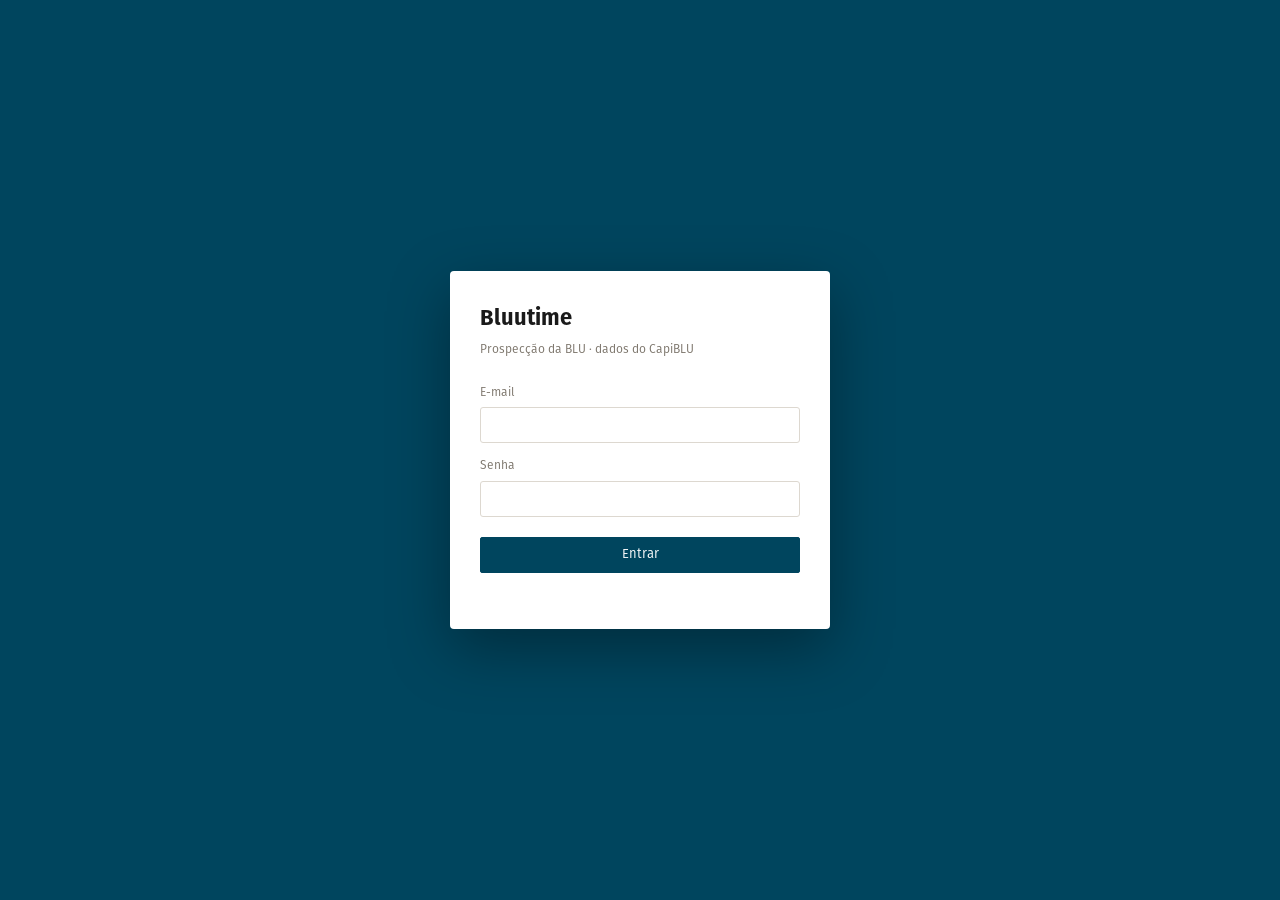
==== bluutime/web/index.html @ dba81444 "feat(bluutime): meu perfil (foto/assinatura) e remetente de e-mail verificado Fecha os dois itens me" ====
<!doctype html>
<html lang="pt-BR">
<head>
  <meta charset="utf-8">
  <meta name="viewport" content="width=device-width, initial-scale=1">
  <title>Bluutime</title>
  <link rel="stylesheet" href="app.css?v=1">
</head>
<body class="app-loading">

<div class="login-shell" id="loginShell">
  <form class="login-card" id="loginForm">
    <h1>Bluutime</h1>
    <div class="sub">Prospecção da BLU · dados do CapiBLU</div>
    <div class="form-group">
      <label for="loginEmail">E-mail</label>
      <input class="form-control" id="loginEmail" type="email" autocomplete="username" required>
    </div>
    <div class="form-group">
      <label for="loginPass">Senha</label>
      <input class="form-control" id="loginPass" type="password" autocomplete="current-password" required>
    </div>
    <button class="btn btn-main" style="width:100%;margin-top:6px" type="submit" id="loginBtn">Entrar</button>
    <div class="login-error" id="loginError"></div>
  </form>
</div>

<div class="navbar navbar-lg navbar-fixed-top navbar-inverse navbar-component">
  <div class="navbar-boxed">
    <div class="navbar-header">
      <a class="navbar-brand" data-page="dashboard"><img src="assets/logo-blu-inverse.png" alt="Bluutime"></a>
    </div>
    <div class="navbar-collapse collapse">
      <ul class="nav navbar-nav">
        <li><a data-page="dashboard"><span class="nav-icon position-left">▤</span><span class="text-semibold">Dashboard</span></a></li>
      </ul>
      <ul class="nav navbar-nav">
        <li class="dropdown">
          <a><span class="nav-icon position-left">◎</span><span class="text-semibold">Prospecção</span><span class="caret"></span></a>
          <ul class="dropdown-menu dropdown-content">
            <li data-min="gestor"><a data-page="painel">Painel de controle <span class="label label-success ml-5">Novo</span></a></li>
            <li><a data-page="execucao">Execução</a></li>
            <li><a data-page="leads">Leads</a></li>
            <li><a data-page="cadencias">Cadências</a></li>
            <li><a data-page="atividades">Atividades</a></li>
            <li><a data-page="bases">Bases de leads</a></li>
            <li><a data-page="modelos-mensagem">Modelos de mensagem</a></li>
            <li><a data-page="envio">Canais e entregas</a></li>
            <li data-min="gestor"><a data-page="clientes">Clientes <span class="label label-success ml-5">Novo</span></a></li>
            <li class="divider"></li>
            <li><a data-page="ajustes">Ajustes</a></li>
          </ul>
        </li>
      </ul>
      <ul class="nav navbar-nav">
        <li class="dropdown">
          <a><span class="nav-icon position-left">✆</span><span class="text-semibold">Ligações</span><span class="caret"></span></a>
          <ul class="dropdown-menu dropdown-content">
            <li><a data-page="ligacoes">Painel de Ligações</a></li>
            <li><a data-page="lista-ligacoes">Lista de Ligações</a></li>
            <li><a data-page="extrato">Extrato</a></li>
            <li class="divider"></li>
            <li data-min="gestor"><a data-page="dialer-ajustes">Ajustes</a></li>
          </ul>
        </li>
      </ul>
      <ul class="nav navbar-nav">
        <li><a data-page="whatsapp"><span class="nav-icon position-left">✉</span><span class="text-semibold">WhatsApp</span></a></li>
      </ul>
      <ul class="nav navbar-nav">
        <li class="dropdown">
          <a><span class="nav-icon position-left">⌗</span><span class="text-semibold">CapiBLU</span><span class="caret"></span></a>
          <ul class="dropdown-menu dropdown-content">
            <li><a data-page="capiblu-empresas">Prospecção B2B</a></li>
            <li><a data-page="capiblu-empresa">Ficha da empresa</a></li>
            <li><a data-page="capiblu-gente">Procurar pessoa</a></li>
            <li><a data-page="capiblu-vinculos">Vínculo empregatício</a></li>
            <li><a data-page="capiblu-telefone">De quem é este telefone</a></li>
            <li><a data-page="capiblu-enriquecimento">Minha planilha</a></li>
            <li><a data-page="capiblu-modelos">Meus modelos</a></li>
            <li><a data-page="capiblu-dossie">Dossiê</a></li>
            <li><a data-page="capiblu-assertiva">Consulta Assertiva</a></li>
            <li class="divider"></li>
            <li><a data-page="capiblu-ferramentas">Todas as ferramentas</a></li>
            <li><a data-page="capiblu-consumo">Consumo e custo</a></li>
          </ul>
        </li>
      </ul>
      <ul class="nav navbar-nav">
        <li class="dropdown">
          <a><span class="nav-icon position-left">◫</span><span class="text-semibold">Estatísticas</span><span class="caret"></span></a>
          <ul class="dropdown-menu dropdown-content">
            <li><a data-page="estatisticas">Prospecção</a></li>
            <li><a data-page="feedback-oportunidade">Feedback de oportunidade</a></li>
            <li><a data-page="relatorios">Relatórios</a></li>
          </ul>
        </li>
      </ul>
      <ul class="nav navbar-nav">
        <li class="dropdown">
          <a><span class="nav-icon position-left">⚙</span><span class="text-semibold">Integrações</span><span class="caret"></span></a>
          <ul class="dropdown-menu dropdown-content">
            <li data-min="gestor"><a data-page="integracoes">Integrações e webhooks</a></li>
            <li data-min="admin"><a data-page="usuarios">Usuários e times</a></li>
            <li data-min="gestor"><a data-page="financeiro">Financeiro</a></li>
          </ul>
        </li>
      </ul>
      <ul class="nav navbar-nav navbar-right">
        <li class="dropdown dropdown-user">
          <a><span class="avatar" id="navAvatar">·</span><span class="navbar-user-name" id="navUser">…</span><span class="caret"></span></a>
          <ul class="dropdown-menu dropdown-menu-right">
            <li><a data-page="meu-perfil">Meu perfil</a></li>
            <li data-min="admin"><a data-page="usuarios">Usuários</a></li>
            <li><a data-page="contas">Contas de acesso</a></li>
            <li><a data-page="migracao">Migração do Meetime</a></li>
            <li><a id="trocarMinhaSenha">Trocar minha senha</a></li>
            <li><a data-page="ajustes">Ajustes</a></li>
            <li class="divider"></li>
            <li><a id="logoutBtn">Sair</a></li>
          </ul>
        </li>
      </ul>
    </div>
  </div>
</div>

<div class="page-header">
  <div class="breadcrumb-line breadcrumb-line-wide">
    <div class="breadcrumb-boxed">
      <ul class="breadcrumb">
        <li><a data-page="dashboard">Bluutime</a></li>
        <li><span id="crumbArea">Dashboard</span></li>
        <li><span id="crumbCurrent">Visão geral</span></li>
      </ul>
      <ul class="breadcrumb-elements">
        <li><a data-page="execucao">▶ Executar fila</a></li>
        <li><a data-page="capiblu-empresas">⌗ Buscar no CapiBLU</a></li>
      </ul>
    </div>
  </div>
</div>

<div class="page-container">
  <div class="page-content">
    <div class="content-wrapper">
      <div class="content" id="view"></div>
    </div>
  </div>
</div>

<div class="toast-stack" id="toasts"></div>
<div id="modalRoot"></div>

<script src="app.js?v=1"></script>
</body>
</html>
---- bluutime/web/app.css ----
/* ═══════════════════════════════════════════════════════════════════════
   Bluutime — app.css
   Corrigido contra o CSS servido pelo app original
   (dashboard/css/app-8c30cfa5f8.css + include/navbar/meetime-navbar.html).
   Cada bloco marcado [FIX] traz o valor real do original.
   ═══════════════════════════════════════════════════════════════════════ */

/* [FIX 1] Fira Sans é a família real do produto (html,body{font-family:FiraSans}).
   Light não veio na captura — 300 cai no Book. */
@font-face {
  font-family: FiraSans;
  font-weight: 300;
  font-display: swap;
  src: local('Fira Sans'), url('fonts/Fira Sans/FiraSans-Book.otf') format('opentype');
}
@font-face {
  font-family: FiraSans;
  font-weight: 400;
  font-display: swap;
  src: local('Fira Sans'), url('fonts/Fira Sans/FiraSans-Book.otf') format('opentype');
}
@font-face {
  font-family: FiraSans;
  font-weight: 500;
  font-display: swap;
  src: local('Fira Sans'), url('fonts/Fira Sans/FiraSans-Medium.otf') format('opentype');
}
@font-face {
  font-family: FiraSans;
  font-weight: 600;
  font-display: swap;
  src: local('Fira Sans'), url('fonts/Fira Sans/FiraSans-Bold.otf') format('opentype');
}
@font-face {
  font-family: FiraSans;
  font-weight: 700;
  font-display: swap;
  src: local('Fira Sans'), url('fonts/Fira Sans/FiraSans-Bold.otf') format('opentype');
}

:root {
  /* ── Paleta BLU ───────────────────────────────────────────────────────
   *
   * Âncora: o Hamilton blue #00455E, medido no arquivo da logo institucional.
   * Tudo o mais é derivado dele — os realces subindo em luminosidade na mesma
   * família, os fundos como diluições do próprio azul, e os neutros puxados
   * para o quente para conversar com o branco creme em vez de brigar com ele.
   *
   * Os semânticos não são cores prontas de biblioteca: o verde é um
   * verde-petróleo, o âmbar é queimado e o vermelho é fechado, todos com a
   * mesma saturação moderada do azul. Cor de alerta ainda grita quando
   * precisa, mas nenhuma delas destoa da marca.
   *
   * Os nomes --green* são históricos: vieram da casca da Meetime e continuam
   * porque centenas de regras apontam para eles. O papel é que importa —
   * --green é ação, --green-label é rótulo.
   */

  /* Marca */
  --blu: #00455e;           /* Hamilton blue — ação primária */
  --blu-dark: #003347;      /* hover de botão, link visitado */
  --blu-mid: #0b6b8f;       /* rótulo, badge, chip, token */
  --blu-light: #1c7fa3;     /* link, foco, informação */
  --blu-pale: #7fa8bb;      /* traço fraco, gráfico secundário */
  --blu-soft: #e3edf1;      /* fundo de selo da marca */
  --blu-info: #dcedf4;      /* fundo de aviso informativo */
  --blu-line: #b9d5e0;      /* borda de selo e aviso */

  /* Neutros — quentes, para assentar sobre o creme */
  --creme: #f7f5f1;         /* fundo da aplicação */
  --creme-2: #efebe4;       /* hover em superfície clara, chip apagado */
  --creme-3: #f6f4f0;       /* zebra e hover de linha de tabela */
  --preto: #1a1a1a;         /* logo sobre claro, texto máximo */

  --nav: var(--blu);
  --nav-hover: rgba(0, 0, 0, .18);
  --body: var(--creme);
  --panel: #fff;
  --panel-2: #fdfcfa;       /* botão default, cabeçalho de tabela */
  --text: #2b2723;
  --muted: #7b746a;
  --line: #ddd8d0;
  --line-soft: #ebe7e0;

  /* Papéis do sistema */
  --green: var(--blu);          /* botão, aba ativa, indicador */
  --green-label: var(--blu-mid); /* label, badge, chip, token */
  --blue: var(--blu-light);      /* informação, link, foco */

  /* Semânticos — mesma saturação moderada da marca */
  --ok: #1f7a5c;            /* verde-petróleo: confirmado, sucesso */
  --ok-bg: #e2f0ea;
  --ok-line: #c4ddd3;
  --warn: #a86a12;          /* âmbar queimado: atenção, custo, pendência */
  --warn-bg: #f9eedc;
  --warn-line: #ecd8b6;
  --red: #b3261e;           /* vermelho fechado: erro, atraso, perda */
  --red-bg: #f9e7e5;
  --red-line: #efc9c5;
  --roxo: #5f4b8b;          /* ligação não significativa, categoria neutra */

  --orange: var(--warn);
  --cyan: var(--blu-mid);
}

* { box-sizing: border-box; }
body {
  margin: 0;
  background: var(--body);
  color: var(--text);
  font-family: FiraSans, "Fira Sans", Roboto, "Helvetica Neue", Helvetica, Arial, sans-serif;
  font-size: 13px;
  line-height: 1.5384616;
  /* [FIX 2] navbar-lg = min-height 48px / max-height 50px */
  padding-top: 50px;
}
button, input, select, textarea { font: inherit; }
a { color: var(--blu-light); text-decoration: none; cursor: pointer; }
a:hover { color: var(--blu-dark); text-decoration: none; }
/* [FIX 15] .text-semibold é 500 no original, não 600 */
.text-semibold { font-weight: 500; }
.text-muted { color: #9b948a; }
.text-grey { color: var(--muted); }
.text-size-small { font-size: 12px; }
.position-left { margin-right: 7px; }
.position-right { margin-left: 7px; }
.ml-5 { margin-left: 5px; }
.mr-10 { margin-right: 10px; }
.mt-10 { margin-top: 10px; }
.mb-20 { margin-bottom: 20px; }
.nowrap { white-space: nowrap; }

/* ── navbar ─────────────────────────────────────────────────────────── */
.navbar {
  position: fixed;
  top: 0;
  left: 0;
  right: 0;
  z-index: 1030;
  min-height: 50px;
  background: var(--nav);
  border: 0;
  color: #fff;
}
.navbar-boxed {
  max-width: 1700px;
  margin: 0 auto;
  display: flex;
  min-height: 50px;
  align-items: stretch;
}
.navbar-header {
  width: 188px;
  display: flex;
  align-items: center;
  padding-left: 0;
}
/* [FIX 2] .navbar-brand>img{height:40px} · .navbar-lg .navbar-brand{padding:4px 0 5px} */
.navbar-brand {
  display: flex;
  align-items: center;
  padding: 4px 20px 5px;
}
.navbar-brand img {
  display: block;
  max-height: 40px;
  max-width: 152px;
}
.navbar-collapse {
  flex: 1;
  display: flex;
  min-width: 0;
}
.nav {
  margin: 0;
  padding: 0;
  list-style: none;
  display: flex;
}
.navbar-nav > li { position: relative; }
/* [FIX 2] #meetime-nav ul.navbar-nav>li:not(.dropdown-user)>a{padding:13px 10px} */
.navbar-nav > li > a {
  height: 50px;
  display: flex;
  align-items: center;
  gap: 4px;
  color: #fff;
  padding: 0 10px;
  white-space: nowrap;
  font-size: 14px;
}
/* [FIX 2] hover real é escurecimento translúcido, não uma cor fixa */
.navbar-nav > li > a:hover,
.navbar-nav > li.active > a {
  background: var(--nav-hover);
  color: #fff;
}
.navbar-right { margin-left: auto; }
.caret {
  width: 0;
  height: 0;
  display: inline-block;
  border-left: 4px solid transparent;
  border-right: 4px solid transparent;
  border-top: 4px solid currentColor;
  margin-left: 4px;
}
/* [FIX 9] dropdown real: min-width 180px, borda var(--line), raio 3px, sombra leve */
.dropdown-menu {
  display: none;
  position: absolute;
  top: 50px;
  left: 0;
  min-width: 180px;
  margin: 1px 0 0;
  padding: 5px 0;
  list-style: none;
  background: #fff;
  border: 1px solid var(--line);
  border-radius: 3px;
  box-shadow: 0 1px 3px rgba(0, 0, 0, .1);
  z-index: 2050;
}
.dropdown:hover > .dropdown-menu { display: block; }
.dropdown-menu-right { right: 0; left: auto; }
.dropdown-menu li a {
  display: block;
  padding: 8px 15px;
  color: var(--text);
  white-space: nowrap;
  font-size: 13px;
  line-height: 1.5384616;
}
.dropdown-menu li a:hover { background: var(--creme-2); color: #1f1c19; }
.divider { height: 1px; margin: 6px 0; overflow: hidden; background: var(--line-soft); }
/* [FIX 2] .navbar-lg .navbar-nav>.dropdown-user img{max-height:32px} */
.avatar {
  width: 32px;
  height: 32px;
  display: inline-flex;
  align-items: center;
  justify-content: center;
  border-radius: 50%;
  background: var(--blu-pale);
  color: transparent;
  font-size: 12px;
  font-weight: 500;
}
.navbar-user-name { font-size: 13px; font-weight: 500; padding-left: 7px; }
.nav-icon { opacity: .95; min-width: 15px; display: inline-block; text-align: center; font-size: 15px; }
.nav-icon.position-left { margin-right: 7px; }

/* ── label e badge ──────────────────────────────────────────────────── */
/* [FIX 4] no original label e badge são o mesmo objeto: 10px, caixa-alta,
   raio 2px, borda de 1px, peso 500. Nada de 75%/bold/pílula. */
.label {
  display: inline-block;
  padding: 1px 4px 0;
  font-size: 10px;
  font-weight: 500;
  line-height: 1.5384616;
  letter-spacing: .1px;
  text-transform: uppercase;
  color: #fff;
  text-align: center;
  white-space: nowrap;
  vertical-align: baseline;
  border: 1px solid transparent;
  border-radius: 2px;
}
.label-success { background: var(--green-label); border-color: var(--green-label); }
.label-info { background: var(--blue); border-color: var(--blue); }
.label-danger { background: var(--red); border-color: var(--red); }
.label-warning { background: var(--orange); border-color: var(--orange); }
.label-default { background: #9b948a; border-color: #9b948a; }
.label-light {
  color: #5c574f;
  background: var(--creme-2);
  border-color: var(--line);
}
.nav-new-top {
  position: absolute;
  top: -6px;
  right: 2px;
  border-radius: 1px;
  padding: 1px 5px 0;
  font-size: 10px;
  line-height: 1.4;
}
.badge {
  display: inline-block;
  min-width: 10px;
  padding: 1px 5px 0;
  font-size: 10px;
  font-weight: 500;
  line-height: 1.5384616;
  letter-spacing: .1px;
  color: var(--muted);
  text-align: center;
  white-space: nowrap;
  vertical-align: baseline;
  background: transparent;
  border: 1px solid var(--line);
  border-radius: 2px;
}
.badge-success { background: var(--green-label); border-color: var(--green-label); color: #fff; }
.status-mark {
  display: inline-block;
  width: 8px;
  height: 8px;
  border-radius: 50%;
  margin-right: 7px;
  background: var(--green);
}

/* ── header e breadcrumb ────────────────────────────────────────────── */
.page-header {
  background: #fff;
  border-bottom: 1px solid var(--line);
  margin: 0 0 20px;
}
/* [FIX 8] .breadcrumb-line é branca com borda var(--line) em cima e embaixo */
.breadcrumb-line {
  min-height: 46px;
  background: #fff;
  border-width: 1px 0;
  border-style: solid;
  border-color: var(--line);
}
.breadcrumb-boxed {
  max-width: 1700px;
  min-height: 42px;
  margin: 0 auto;
  display: flex;
  align-items: center;
  justify-content: space-between;
  padding: 0 20px;
}
.breadcrumb {
  margin: 0;
  padding: 0;
  list-style: none;
  display: flex;
  align-items: center;
  color: var(--muted);
}
.breadcrumb li + li:before {
  content: "/";
  padding: 0 8px;
  color: #cdc6ba;
}
.breadcrumb-elements {
  margin: 0;
  padding: 0;
  list-style: none;
  display: flex;
  align-items: center;
}
/* [FIX 8] .breadcrumb-elements>li>a{padding:8px 15px;color:var(--text)}, hover #faf8f5 */
.breadcrumb-elements li a {
  display: block;
  color: var(--text);
  padding: 8px 15px;
}
.breadcrumb-elements li a:hover { background: #faf8f5; }

.page-container { max-width: 1340px; margin: 0 auto; }
.page-content { padding: 0 20px 40px; }
.content-wrapper { width: 100%; }
.content { padding: 0; }

/* ── painel ─────────────────────────────────────────────────────────── */
.panel {
  margin-bottom: 20px;
  background: var(--panel);
  border: 1px solid var(--line);
  border-radius: 3px;
  box-shadow: 0 1px 1px rgba(0, 0, 0, .05);
}
.panel-flat { box-shadow: none; }
.panel-heading {
  position: relative;
  padding: 15px 20px;
  border-bottom: 1px solid transparent;
  min-height: 50px;
  display: flex;
  align-items: center;
  justify-content: space-between;
  gap: 16px;
}
/* [FIX 7] .panel-flat>.panel-heading{padding-top:20px;padding-bottom:20px}
   e .panel-flat>.panel-heading+.panel-body{padding-top:0} */
.panel-flat > .panel-heading { padding-top: 20px; padding-bottom: 20px; background: #fff; }
.panel-flat > .panel-heading:not(.has-border) + .panel-body { padding-top: 0; }
.panel-heading.has-border { border-bottom-color: var(--line); }
/* [FIX 6] .panel-title é 13px no original (sobrescreve o 15px do Bootstrap) */
.panel-title {
  margin: 0;
  font-size: 13px;
  font-weight: 500;
  color: var(--text);
}
.panel-body { padding: 20px; }
.panel-body.no-padding-bottom { padding-bottom: 0; }
.heading-elements {
  display: flex;
  align-items: center;
  gap: 8px;
  margin-left: auto;
}
.heading-text { color: var(--muted); }

/* ── botões ─────────────────────────────────────────────────────────── */
/* [FIX 10] raio real do botão é 2px; .btn-default tem fundo var(--panel-2) */
.btn {
  display: inline-block;
  position: relative;
  margin-bottom: 0;
  font-weight: 400;
  text-align: center;
  white-space: nowrap;
  vertical-align: middle;
  user-select: none;
  background-image: none;
  border: 1px solid transparent;
  padding: 7px 12px;
  font-size: 13px;
  line-height: 1.5384616;
  border-radius: 2px;
  color: var(--text);
  background: var(--panel-2);
  border-color: var(--line);
  cursor: pointer;
}
.btn:hover { background: var(--creme-2); border-color: #cdc6ba; }
.btn-xs { padding: 4px 9px; font-size: 12px; line-height: 1.6666667; }
.btn-sm { padding: 6px 11px; font-size: 12px; }
/* [FIX 3] a Meetime usava #00455e aqui em todos os estados; a BLU mantém a
   regra de "mesma cor em todos os estados" e troca o valor por --green. */
.btn-main, .btn-success {
  color: #fff;
  background: var(--green);
  border-color: var(--green);
}
.btn-main:hover, .btn-main:focus, .btn-main:active,
.btn-success:hover, .btn-success:focus, .btn-success:active {
  background: var(--green);
  border-color: var(--green);
  color: #fff;
}
.btn-primary {
  color: #fff;
  background: var(--blue);
  border-color: var(--blu-light);
}
.btn-danger {
  color: #fff;
  background: var(--red);
  border-color: var(--red);
}
.btn-default { color: var(--text); background: var(--panel-2); border-color: var(--line); }
.btn-link { color: var(--blu-light); background: transparent; border-color: transparent; }
.btn-group { display: inline-flex; position: relative; vertical-align: middle; }

/* ── formulários ────────────────────────────────────────────────────── */
.main-search .form-group { margin-bottom: 15px; }
.panel .main-search input[type="text"] { background: #faf8f5; }
.has-feedback { position: relative; }
.has-feedback-left .form-control { padding-left: 42px; }
/* [FIX 11] o original ZERA a sombra interna do input */
.form-control {
  display: block;
  width: 100%;
  height: 36px;
  padding: 7px 12px;
  font-size: 13px;
  line-height: 1.5384616;
  color: var(--text);
  background: #fff;
  border: 1px solid var(--line);
  border-radius: 3px;
  box-shadow: none;
  transition: border-color ease-in-out .15s, box-shadow ease-in-out .15s;
}
.form-control:focus {
  border-color: var(--blu-light);
  outline: 0;
  box-shadow: 0 0 0 2px rgba(28, 127, 163, .18);
}
/* [FIX 12] .input-xlg real: 42px · 10px 15px · 14px */
.input-xlg { height: 42px; padding: 10px 15px; font-size: 14px; line-height: 1.4285715; }
.form-control-feedback {
  position: absolute;
  top: 0;
  left: 0;
  z-index: 2;
  display: block;
  width: 44px;
  height: 42px;
  line-height: 42px;
  text-align: center;
  color: #9b948a;
}
.filter-row {
  display: grid;
  grid-template-columns: repeat(5, minmax(140px, 1fr));
  gap: 12px;
  margin-top: 15px;
}
.help-block {
  display: block;
  margin-top: 5px;
  margin-bottom: 10px;
  color: #9b948a;
}

/* ── abas ───────────────────────────────────────────────────────────── */
/* [FIX 14] .mt-tabs: 14px, ativa com border-bottom 2px --green e peso 500 */
.nav-tabs {
  display: flex;
  margin: 0;
  padding: 0 20px;
  list-style: none;
  border-bottom: 1px solid var(--line);
  background: #fff;
}
.nav-tabs > li > a {
  display: block;
  padding: 14px 16px 8px;
  color: #857f76;
  font-size: 14px;
  border-bottom: 2px solid transparent;
}
.nav-tabs > li.active > a {
  color: var(--text);
  border-bottom-color: var(--green);
  font-weight: 500;
}

/* ── tabelas ────────────────────────────────────────────────────────── */
.table-responsive { overflow-x: auto; }
table { width: 100%; max-width: 100%; border-collapse: collapse; background: #fff; }
/* [FIX 5] célula real é 12px 20px */
.table > thead > tr > th,
.table > tbody > tr > td {
  padding: 12px 20px;
  line-height: 1.5384616;
  vertical-align: middle;
  border-top: 1px solid var(--line);
  text-align: left;
}
.table > thead > tr > th {
  border-bottom: 1px solid #b8b1a6;
  color: var(--muted);
  font-weight: 500;
  background: #faf8f5;
  font-size: 11px;
}
.table-striped > tbody > tr:nth-of-type(odd) { background: var(--panel-2); }
/* [FIX 5] hover real é var(--creme-3) */
.table-hover > tbody > tr:hover { background: var(--creme-3); }
.media-left { display: table-cell; padding-right: 10px; vertical-align: middle; }
.media-body { display: table-cell; vertical-align: middle; width: 10000px; }
.lead-avatar-dot {
  width: 34px;
  height: 34px;
  border-radius: 50%;
  background: var(--line-soft);
  color: var(--muted);
  display: flex;
  align-items: center;
  justify-content: center;
  font-weight: 500;
}
.lead-avatar-dot.success { background: var(--ok-bg); color: var(--green-label); }
.lead-avatar-dot.info { background: var(--blu-info); color: var(--blue); }
.lead-avatar-dot.warn { background: var(--warn-bg); color: var(--warn); }

/* ── KPIs, alertas ──────────────────────────────────────────────────── */
.kpi-row {
  display: grid;
  grid-template-columns: repeat(4, 1fr);
  gap: 20px;
}
.kpi {
  padding: 16px 20px;
  background: #fff;
  border: 1px solid var(--line);
  border-radius: 3px;
}
.kpi .number { font-size: 28px; line-height: 1; margin-bottom: 7px; color: var(--text); }
.kpi .caption { color: var(--muted); }
.kpi.success .number { color: var(--green-label); }
.kpi.danger .number { color: var(--red); }
.kpi.info .number { color: var(--blue); }
.kpi.warning .number { color: var(--warn); }

.alert {
  padding: 12px 16px;
  margin-bottom: 20px;
  border: 1px solid transparent;
  border-radius: 3px;
}
.alert-info {
  color: var(--blu-dark);
  background: var(--blu-info);
  border-color: var(--blu-line);
}
.alert-success {
  color: var(--ok);
  background: var(--ok-bg);
  border-color: var(--ok-line);
}
.alert-styled-left { border-left-width: 4px; }

.page-section { display: none; }
.page-section.active { display: block; }
.two-col {
  display: grid;
  grid-template-columns: 1.15fr .85fr;
  gap: 20px;
}
.timeline {
  border-left: 2px solid var(--line);
  margin-left: 8px;
  padding-left: 18px;
}
.timeline-item {
  position: relative;
  padding-bottom: 16px;
}
.timeline-item:before {
  content: "";
  position: absolute;
  left: -24px;
  top: 3px;
  width: 10px;
  height: 10px;
  border-radius: 50%;
  background: #fff;
  border: 2px solid var(--green);
}
.bar-line {
  display: grid;
  grid-template-columns: 145px 1fr 45px;
  align-items: center;
  gap: 12px;
  margin-bottom: 11px;
}
.bar {
  height: 18px;
  background: var(--line-soft);
  border-radius: 2px;
  overflow: hidden;
}
.bar span { display: block; height: 100%; background: #9b948a; }
.bar.success span { background: var(--green); }
.bar.info span { background: var(--blue); }
.bar.warning span { background: var(--orange); }
.phone-box {
  background: var(--nav);
  color: #fff;
  border-radius: 3px;
  padding: 18px;
  text-align: center;
}
.phone-number { font-size: 24px; margin: 10px 0; }
.dial-grid {
  display: grid;
  grid-template-columns: repeat(3, 1fr);
  gap: 1px;
  margin-top: 12px;
  background: #5c574f;
}
.dial-grid button {
  border: 0;
  height: 42px;
  background: #3d3934;
  color: #fff;
  font-size: 18px;
}
.top-actions-line {
  height: 46px;
  display: flex;
  align-items: center;
  justify-content: flex-end;
  gap: 34px;
  color: var(--muted);
  padding: 0 110px;
  background: #fff;
  border-bottom: 1px solid var(--line);
}
.dashboard-wrap {
  max-width: 1665px;
  margin: 0 auto;
  padding: 54px 18px 70px;
}
.meetime-page-wide {
  max-width: 1310px;
  margin: 30px auto 0;
}
.native-filter-strip {
  border: 1px solid var(--line);
  padding: 14px 16px;
  margin-bottom: 18px;
  background: #fff;
}
.native-filter-strip .form-control { height: 32px; padding: 5px 9px; font-size: 12px; }
.native-filter-strip .btn { padding-top: 5px; padding-bottom: 5px; }
.dashboard-head {
  display: flex;
  align-items: center;
  justify-content: space-between;
  margin: 0 12px 32px;
}
.dashboard-head h1 {
  margin: 0;
  font-size: 27px;
  line-height: 1;
  font-weight: 700;
  color: var(--preto);
}
.goal-filters {
  display: flex;
  align-items: center;
  gap: 34px;
  color: var(--muted);
  font-size: 16px;
  font-weight: 500;
}
.blue-dot {
  width: 10px;
  height: 10px;
  border-radius: 50%;
  display: inline-block;
  background: var(--blu-mid);
  margin-right: 12px;
}
.btn-goal {
  height: 48px;
  border: 2px solid var(--blu);
  border-radius: 26px;
  color: var(--blu);
  background: #fff;
  font-size: 18px;
  font-weight: 500;
  padding: 0 18px;
}
.goal-card {
  min-height: 518px;
  background: #fff;
  border-radius: 4px;
  box-shadow: 0 16px 35px rgba(0, 0, 0, .04);
  display: grid;
  grid-template-columns: 38% 62%;
  align-items: center;
  padding: 58px 78px;
}
.goal-number {
  font-size: 78px;
  line-height: 1;
  font-weight: 700;
  color: var(--preto);
  margin-bottom: 12px;
}
.goal-title {
  font-size: 24px;
  font-weight: 700;
  margin-bottom: 56px;
}
.goal-info-row {
  display: grid;
  grid-template-columns: 74px 1fr;
  align-items: center;
  gap: 22px;
  color: #857f76;
  font-size: 18px;
  margin: 30px 0;
}
.round-icon {
  width: 72px;
  height: 72px;
  border-radius: 50%;
  background: var(--blu-soft);
  display: grid;
  place-items: center;
  color: var(--green);
  font-size: 30px;
  font-weight: 700;
}
.chart-area svg {
  width: 100%;
  height: 355px;
  display: block;
}
.chart-legend {
  display: flex;
  justify-content: center;
  gap: 42px;
  color: #857f76;
  font-size: 16px;
  margin-top: -10px;
}
.legend-box {
  width: 20px;
  height: 16px;
  display: inline-block;
  margin-right: 8px;
  vertical-align: -2px;
  background: var(--green);
}
.ranking-title {
  font-size: 26px;
  font-weight: 700;
  margin: 52px 0 20px;
}
.ranking-grid {
  display: grid;
  grid-template-columns: repeat(3, 1fr);
  gap: 18px;
}
.ranking-card {
  min-height: 255px;
  background: #fff;
  padding: 18px 22px;
  box-shadow: 0 12px 28px rgba(0, 0, 0, .035);
}
.ranking-card h3 {
  margin: 0 0 24px;
  font-size: 13px;
  font-weight: 700;
}
.ranking-big {
  text-align: center;
  font-size: 38px;
  font-weight: 700;
  margin: 12px 0 12px;
}
.mini-list-row {
  display: grid;
  grid-template-columns: 1fr 48px 48px;
  gap: 10px;
  border-top: 1px dashed #b8b1a6;
  padding: 8px 0;
  align-items: center;
  font-size: 11px;
}
.insights-grid {
  display: grid;
  grid-template-columns: 1fr 1fr;
  gap: 18px;
  margin-top: 22px;
}
.insight-card {
  background: #fff;
  padding: 18px;
  min-height: 210px;
}
.sheet-layout {
  display: grid;
  grid-template-columns: 128px minmax(0, 1fr);
  max-width: 1100px;
  margin: 18px auto 0;
}
.inner-menu {
  padding-top: 8px;
}
.inner-menu a {
  display: block;
  padding: 10px 14px;
  color: var(--text);
  border-left: 3px solid transparent;
  font-size: 12px;
}
.inner-menu a.active {
  border-left-color: var(--green);
  background: #fff;
  font-weight: 500;
}
.mt-sheet {
  background: #fff;
  border: 1px solid var(--line);
  min-height: 344px;
  padding: 28px 32px;
}
.sheet-title {
  font-size: 22px;
  font-weight: 500;
  margin-bottom: 5px;
}
.sheet-subtitle {
  color: var(--muted);
  font-size: 12px;
  margin-bottom: 42px;
}
.big-center-icon {
  margin: 0 auto 10px;
  width: 66px;
  height: 66px;
  border: 3px solid var(--green);
  border-radius: 50%;
  display: grid;
  place-items: center;
  color: var(--green);
  font-size: 30px;
}
.cadence-toolbar {
  display: grid;
  grid-template-columns: auto auto auto 1fr;
  gap: 10px;
  margin: 22px 0 18px;
  align-items: center;
}
.pill-tab {
  display: inline-block;
  padding: 12px 18px;
  border-bottom: 2px solid transparent;
  color: #857f76;
  font-size: 14px;
  font-weight: 500;
}
.pill-tab.active {
  color: var(--text);
  border-bottom-color: var(--green);
}
.scroll-arrows {
  position: absolute;
  right: 26px;
  top: 260px;
  bottom: 38px;
  display: flex;
  flex-direction: column;
  justify-content: space-between;
  color: #857f76;
  font-size: 38px;
  pointer-events: none;
}
.phone-filter-row {
  display: grid;
  grid-template-columns: 1fr auto auto;
  gap: 12px;
  align-items: center;
  margin-bottom: 20px;
}
.call-legend {
  display: flex;
  gap: 62px;
  margin: 22px 0;
  font-size: 12px;
  font-weight: 500;
}
.whatsapp-shell {
  display: grid;
  grid-template-columns: 315px 1fr;
  max-width: 1010px;
  min-height: 560px;
  margin: 34px 0 0 6px;
  background: #fff;
  border-radius: 9px;
  overflow: hidden;
}
.whatsapp-sidebar {
  border-right: 1px solid var(--line);
  padding: 18px;
}
.whatsapp-main {
  position: relative;
  display: grid;
  place-items: center;
  background: #fff;
  overflow: hidden;
}
.whatsapp-empty {
  text-align: center;
  color: var(--muted);
  z-index: 2;
}
.whatsapp-empty-illo {
  width: 180px;
  height: 140px;
  margin: 0 auto 18px;
  position: relative;
}
.bubble-draw {
  position: absolute;
  border: 4px solid var(--preto);
  background: #fff;
  border-radius: 38px;
}
.bubble-draw.large {
  width: 132px;
  height: 82px;
  left: 22px;
  top: 15px;
  transform: rotate(-12deg);
}
.bubble-draw.large:after {
  content: "";
  position: absolute;
  left: 18px;
  bottom: -18px;
  width: 22px;
  height: 22px;
  border-left: 4px solid var(--preto);
  border-bottom: 4px solid var(--preto);
  background: #fff;
  transform: rotate(-20deg);
}
.bubble-draw.small {
  width: 74px;
  height: 40px;
  left: 84px;
  top: 88px;
  border-width: 3px;
  transform: rotate(-4deg);
}
.bubble-draw.mini {
  width: 44px;
  height: 32px;
  left: 18px;
  top: 100px;
  border-width: 3px;
}
.bubble-lines {
  position: absolute;
  left: 28px;
  top: 25px;
  color: var(--preto);
  font-weight: 700;
  letter-spacing: 5px;
  line-height: 18px;
  transform: rotate(-12deg);
  font-size: 17px;
}
.bubble-question {
  position: absolute;
  top: 0;
  left: 108px;
  width: 34px;
  height: 25px;
  border: 4px solid var(--preto);
  border-radius: 50%;
  display: grid;
  place-items: center;
  color: var(--green-label);
  font-weight: 700;
  background: #fff;
}
.whatsapp-pattern {
  position: absolute;
  left: 0;
  right: 0;
  bottom: 0;
  height: 120px;
  opacity: .65;
  background-image: radial-gradient(ellipse at center, var(--line) 0 35%, transparent 36%);
  background-size: 35px 26px;
  transform: skewY(-8deg);
}

@media (max-width: 980px) {
  body { padding-top: 0; }
  .navbar { position: static; }
  .navbar-boxed, .navbar-collapse, .nav { display: block; }
  .navbar-header { width: auto; height: 50px; }
  .navbar-nav > li > a { height: 42px; }
  .dropdown-menu { position: static; display: block; box-shadow: none; border: 0; }
  .navbar-right { margin-left: 0; }
  .filter-row, .kpi-row, .two-col, .goal-card, .ranking-grid, .insights-grid, .sheet-layout, .whatsapp-shell { grid-template-columns: 1fr; }
  .breadcrumb-boxed { display: block; padding: 12px 20px; }
}

/* ── Bluutime: componentes acrescentados ao padrão Limitless/Bootstrap ──
   Estes não existem no app original. Ficam no vocabulário legado
   (retangular, denso, borda seca) por decisão, não por herança. */
body.app-loading .page-container { opacity: .35; }
.hidden { display: none !important; }

.login-shell {
  position: fixed; inset: 0; z-index: 3000; background: var(--nav);
  display: grid; place-items: center;
}
.login-card {
  width: 380px; background: #fff; border-radius: 4px; padding: 32px 30px;
  box-shadow: 0 20px 60px rgba(0,0,0,.35);
}
.login-card h1 { margin: 0 0 4px; font-size: 22px; font-weight: 700; color: var(--preto); }
.login-card .sub { color: var(--muted); font-size: 12px; margin-bottom: 24px; }
.login-card .form-group { margin-bottom: 14px; }
.login-card label { display: block; font-size: 12px; color: var(--muted); margin-bottom: 5px; }
.login-error { color: var(--red); font-size: 12px; min-height: 18px; margin-top: 6px; }

.toolbar {
  display: flex; flex-wrap: wrap; align-items: center; gap: 10px;
  background: #fff; border: 1px solid var(--line); border-radius: 3px;
  padding: 12px 14px; margin-bottom: 18px;
}
.toolbar .form-control, .toolbar select { height: 32px; padding: 5px 9px; font-size: 12px; width: auto; min-width: 150px; }
.toolbar .grow { flex: 1; min-width: 200px; }
.toolbar .spacer { margin-left: auto; }

.stat-line { display: flex; gap: 26px; flex-wrap: wrap; color: var(--muted); font-size: 12px; }
.stat-line b { color: var(--text); font-size: 15px; display: block; }

/* [FIX 4b] .pill segue o desenho de label do original: quadrada, 10px,
   caixa-alta — em vez da pílula arredondada de 11px que havia aqui. */
.pill {
  display: inline-block; padding: 1px 5px 0; border-radius: 2px;
  font-size: 10px; font-weight: 500; letter-spacing: .1px; text-transform: uppercase;
  border: 1px solid var(--line); color: #5c574f; background: #faf8f5;
}
.pill.green { background: var(--ok-bg); border-color: var(--ok-line); color: var(--ok); }
.pill.blue  { background: var(--blu-info); border-color: var(--blu-line); color: var(--blu-dark); }
.pill.red   { background: var(--red-bg); border-color: var(--red-bg); color: var(--red); }
.pill.amber { background: var(--warn-bg); border-color: var(--warn-line); color: var(--warn); }
.pill.grey  { background: var(--creme-2); }

.dot { width: 8px; height: 8px; border-radius: 50%; display: inline-block; margin-right: 6px; }

.empty-state { text-align: center; padding: 52px 20px; color: #9b948a; }
.empty-state .big { font-size: 34px; margin-bottom: 10px; color: #cdc6ba; }

.modal-backdrop-x {
  position: fixed; inset: 0; z-index: 2000; background: rgba(0,0,0,.45);
  display: grid; place-items: center; padding: 20px;
}
.modal-card {
  background: #fff; border-radius: 4px; width: 620px; max-width: 100%;
  max-height: 88vh; overflow: auto; box-shadow: 0 24px 60px rgba(0,0,0,.3);
}
.modal-card.wide { width: 980px; }
.modal-head {
  padding: 16px 20px; border-bottom: 1px solid var(--line);
  display: flex; align-items: center; justify-content: space-between;
}
.modal-head h3 { margin: 0; font-size: 16px; font-weight: 500; }
.modal-body { padding: 20px; }
.modal-foot {
  padding: 14px 20px; border-top: 1px solid var(--line-soft);
  display: flex; justify-content: flex-end; gap: 8px;
}
.close-x { border: 0; background: none; font-size: 20px; color: #9b948a; cursor: pointer; line-height: 1; }

.field { margin-bottom: 14px; }
.field label { display: block; font-size: 12px; color: var(--muted); margin-bottom: 5px; }
.field textarea.form-control { height: auto; min-height: 90px; resize: vertical; }
.field-row { display: grid; grid-template-columns: 1fr 1fr; gap: 14px; }

.toast-stack { position: fixed; right: 18px; bottom: 18px; z-index: 4000; display: grid; gap: 8px; }
.toast {
  background: var(--nav); color: #fff; padding: 11px 16px; border-radius: 2px;
  font-size: 12px; box-shadow: 0 8px 20px rgba(0,0,0,.25); max-width: 380px;
}
.toast.err { background: var(--red); }
.toast.ok  { background: var(--green-label); }

.queue-item {
  display: grid; grid-template-columns: 46px 1fr auto; gap: 14px;
  padding: 14px 16px; border-bottom: 1px solid var(--line-soft); align-items: center;
}
.queue-item:hover { background: var(--creme-3); }
.queue-item.late { border-left: 3px solid var(--red); }
.queue-rank {
  width: 40px; height: 40px; border-radius: 50%; display: grid; place-items: center;
  background: var(--creme-2); color: var(--muted); font-weight: 500; font-size: 12px;
}
.queue-item.late .queue-rank { background: var(--red-bg); color: var(--red); }

.tool-grid { display: grid; grid-template-columns: repeat(auto-fill, minmax(280px, 1fr)); gap: 14px; }
.tool-card { border: 1px solid var(--line); border-radius: 3px; background: #fff; padding: 15px 16px; }
.tool-card h4 { margin: 0 0 4px; font-size: 13px; font-weight: 500; }
.tool-card .what { color: var(--muted); font-size: 12px; min-height: 34px; }
.tool-card code { font-size: 11px; color: var(--blu-light); word-break: break-all; }

.json-box {
  background: #faf8f5; border: 1px solid var(--line-soft); border-radius: 3px; padding: 12px;
  font-family: Consolas, Menlo, monospace; font-size: 11px; line-height: 1.5;
  max-height: 460px; overflow: auto; white-space: pre-wrap; word-break: break-word;
}

.split { display: grid; grid-template-columns: 320px minmax(0,1fr); gap: 20px; }
.wa-list { max-height: 460px; overflow: auto; margin: -6px -6px 0; }
.wa-row { padding: 11px 12px; border-bottom: 1px solid var(--line-soft); cursor: pointer; }
.wa-row:hover, .wa-row.active { background: var(--creme-2); }
.wa-thread { display: grid; gap: 8px; padding: 16px; max-height: 420px; overflow: auto; background: var(--creme); }
.bubble { max-width: 72%; padding: 9px 12px; border-radius: 8px; font-size: 12px; line-height: 1.5; }
.bubble.out { background: var(--blu-soft); justify-self: end; }
.bubble.in  { background: #fff; border: 1px solid var(--line-soft); justify-self: start; }
.bubble time { display: block; font-size: 10px; color: #9b948a; margin-top: 4px; }

.wizard-steps { display: flex; gap: 6px; margin-bottom: 18px; }
.wizard-steps span {
  flex: 1; text-align: center; padding: 9px; font-size: 12px; font-weight: 500;
  background: var(--creme-2); color: #9b948a; border-bottom: 2px solid var(--line);
}
.wizard-steps span.active { background: #fff; color: var(--text); border-bottom-color: var(--green); }

.check-cell { width: 34px; text-align: center; }
.table-scroll { max-height: 620px; overflow: auto; }
.table-scroll thead th { position: sticky; top: 0; z-index: 1; }
.spinner { display: inline-block; width: 13px; height: 13px; border: 2px solid var(--line);
  border-top-color: var(--green); border-radius: 50%; animation: spin .7s linear infinite; vertical-align: -2px; }
@keyframes spin { to { transform: rotate(360deg); } }


/* ── Componentes acrescentados na adaptação do CapiBLU ──────────────────
   Todos no desenho legado: retangular, denso, borda seca, 10px caixa-alta. */

.input-sm { height: 32px; padding: 5px 9px; font-size: 12px; }

/* Alerta de aviso — faltava o tom âmbar para veredito negativo. */
.alert-warning {
  color: var(--warn);
  background: var(--warn-bg);
  border-color: var(--warn-line);
}

/* Grade de opções alternáveis: UF, porte, situação, sexo.
   Substitui <select multiple size=5>, que era ilegível e perdia a seleção
   inteira num clique errado. */
.chip-grid { display: flex; flex-wrap: wrap; gap: 4px; padding-top: 4px; }
.chip {
  padding: 1px 5px 0;
  font-size: 10px;
  font-weight: 500;
  letter-spacing: .1px;
  text-transform: uppercase;
  line-height: 1.5384616;
  color: #5c574f;
  background: var(--creme-2);
  border: 1px solid var(--line);
  border-radius: 2px;
  cursor: pointer;
}
.chip:hover { border-color: #b8b1a6; }
.chip.active { color: #fff; background: var(--green-label); border-color: var(--green-label); }
.chip-grid.compact { max-height: 62px; overflow: auto; }

/* Campo de tokens: busca + o que já foi escolhido, para listas grandes
   (1300 CNAEs, 5572 municípios) onde o select nativo não serve. */
.token-field {
  border: 1px solid var(--line);
  border-radius: 3px;
  background: #fff;
  padding: 6px 8px;
  display: flex;
  flex-wrap: wrap;
  gap: 4px;
  align-items: center;
  min-height: 36px;
}
.token-field:focus-within { border-color: var(--blu-light); box-shadow: 0 0 0 2px rgba(28, 127, 163, .18); }
.token-field input {
  border: 0;
  outline: 0;
  flex: 1;
  min-width: 90px;
  height: 22px;
  font-size: 12px;
  color: var(--text);
}
.token {
  display: inline-flex;
  align-items: center;
  gap: 5px;
  max-width: 100%;
  padding: 1px 5px 0;
  font-size: 10px;
  font-weight: 500;
  letter-spacing: .1px;
  text-transform: uppercase;
  color: #fff;
  background: var(--green-label);
  border: 1px solid var(--green-label);
  border-radius: 2px;
}
.token b { font-weight: 500; overflow: hidden; text-overflow: ellipsis; white-space: nowrap; }
.token span { cursor: pointer; opacity: .8; }
.token span:hover { opacity: 1; }
.token-field select { display: none; }

/* Resumo do que está filtrando — sem isso, 18 controles e nenhuma memória. */
.filter-summary {
  display: flex;
  flex-wrap: wrap;
  align-items: center;
  gap: 6px;
  padding: 9px 0;
  border-top: 1px solid var(--line-soft);
  border-bottom: 1px solid var(--line-soft);
  margin-bottom: 14px;
}
.filter-summary .token { background: var(--creme-2); border-color: var(--line); color: #5c574f; }

/* Filtros avançados: recolhidos, com contador do que está ativo lá dentro. */
.adv-toggle { display: flex; align-items: center; gap: 8px; padding: 9px 0; }
.adv-body { border-top: 1px solid var(--line-soft); padding-top: 14px; }

/* Linha da pessoa: avatar + nome sem o truque de table-cell, que colapsa
   quando a coluna é estreita. */
.lead-media { display: flex; align-items: center; gap: 10px; }
.lead-media .lead-avatar-dot { flex: none; }

/* Expansão na própria linha — aposenta o modal e a rolagem aninhada. */
tr.row-open > td { background: var(--creme-3) !important; }
tr.row-detail > td { padding: 0 16px 16px !important; border-top: 0 !important; background: var(--creme-3) !important; }
.detail-box { border: 1px solid var(--line); background: #fff; }
.detail-box .nav-tabs { padding: 0 16px; }
.detail-box .nav-tabs > li > a { padding: 11px 14px 7px; font-size: 13px; }
.detail-body { padding: 16px; }
.detail-note { margin-top: 12px; padding-top: 10px; border-top: 1px solid var(--line-soft); color: var(--muted); font-size: 12px; }

.sub-block { margin-top: 20px; }
.sub-block h4 {
  margin: 0 0 8px;
  font-size: 13px;
  font-weight: 500;
  display: flex;
  align-items: center;
  gap: 8px;
}
.tag-wrap { display: flex; flex-wrap: wrap; gap: 4px; }

/* Rodapé de tabela: contagem à esquerda, paginação à direita — mesmo lugar
   que Leads e Ligações já usam. */
.table-foot {
  display: flex;
  align-items: center;
  justify-content: space-between;
  gap: 12px;
  padding: 12px 20px;
  border-top: 1px solid var(--line-soft);
}
.table-foot .btn { margin-left: 4px; }

/* Barra de seleção: só aparece quando há algo selecionado. */
.selbar {
  display: none;
  align-items: center;
  gap: 10px;
  padding: 10px 20px;
  background: var(--ok-bg);
  border-bottom: 1px solid var(--ok-line);
  font-size: 12px;
}
.selbar.on { display: flex; }
.selbar .spacer { margin-left: auto; }

/* Últimas buscas — memória de trabalho na própria tela. */
.recentes { display: flex; flex-wrap: wrap; align-items: center; gap: 5px; margin-top: 10px; }
.recentes .chip { text-transform: none; letter-spacing: 0; font-size: 11px; }

/* Logo na navbar: a versão clara vive sobre o Hamilton blue. */
.navbar-brand img { height: 26px; width: auto; display: block; }
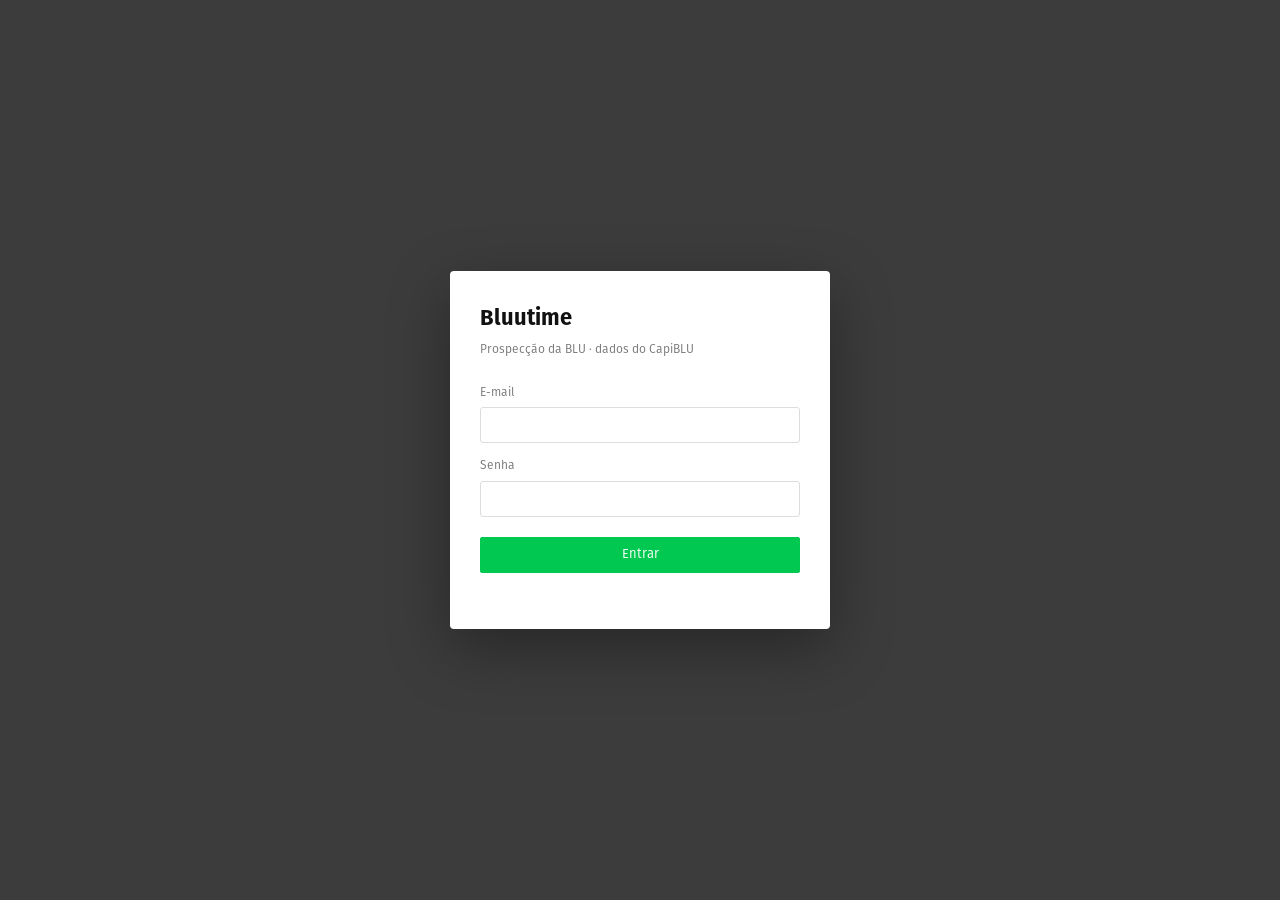
==== commit 0d9b0eaa: "fix(bluutime): desfaz o design system BLU, volta à paleta real do Meetime O commit `916b78b` trocou " ====
--- a/bluutime/web/index.html
+++ b/bluutime/web/index.html
@@ -28,7 +28,7 @@
 <div class="navbar navbar-lg navbar-fixed-top navbar-inverse navbar-component">
   <div class="navbar-boxed">
     <div class="navbar-header">
-      <a class="navbar-brand" data-page="dashboard"><img src="assets/logo-blu-inverse.png" alt="Bluutime"></a>
+      <a class="navbar-brand" data-page="dashboard"><img src="assets/logo-inverse.png" alt="Bluutime"></a>
     </div>
     <div class="navbar-collapse collapse">
       <ul class="nav navbar-nav">
@@ -41,14 +41,14 @@
             <li data-min="gestor"><a data-page="painel">Painel de controle <span class="label label-success ml-5">Novo</span></a></li>
             <li><a data-page="execucao">Execução</a></li>
             <li><a data-page="leads">Leads</a></li>
-            <li><a data-page="cadencias">Cadências</a></li>
-            <li><a data-page="atividades">Atividades</a></li>
+            <li data-min="admin"><a data-page="cadencias">Cadências</a></li>
+            <li data-min="admin"><a data-page="atividades">Atividades</a></li>
             <li><a data-page="bases">Bases de leads</a></li>
             <li><a data-page="modelos-mensagem">Modelos de mensagem</a></li>
             <li><a data-page="envio">Canais e entregas</a></li>
             <li data-min="gestor"><a data-page="clientes">Clientes <span class="label label-success ml-5">Novo</span></a></li>
             <li class="divider"></li>
-            <li><a data-page="ajustes">Ajustes</a></li>
+            <li data-min="admin"><a data-page="ajustes">Ajustes</a></li>
           </ul>
         </li>
       </ul>
@@ -65,7 +65,7 @@
         </li>
       </ul>
       <ul class="nav navbar-nav">
-        <li><a data-page="whatsapp"><span class="nav-icon position-left">✉</span><span class="text-semibold">WhatsApp</span></a></li>
+        <li data-min="admin"><a data-page="whatsapp"><span class="nav-icon position-left">✉</span><span class="text-semibold">WhatsApp</span></a></li>
       </ul>
       <ul class="nav navbar-nav">
         <li class="dropdown">
@@ -92,7 +92,7 @@
           <ul class="dropdown-menu dropdown-content">
             <li><a data-page="estatisticas">Prospecção</a></li>
             <li><a data-page="feedback-oportunidade">Feedback de oportunidade</a></li>
-            <li><a data-page="relatorios">Relatórios</a></li>
+            <li data-min="gestor"><a data-page="relatorios">Relatórios</a></li>
           </ul>
         </li>
       </ul>
@@ -102,7 +102,7 @@
           <ul class="dropdown-menu dropdown-content">
             <li data-min="gestor"><a data-page="integracoes">Integrações e webhooks</a></li>
             <li data-min="admin"><a data-page="usuarios">Usuários e times</a></li>
-            <li data-min="gestor"><a data-page="financeiro">Financeiro</a></li>
+            <li data-min="admin"><a data-page="financeiro">Financeiro</a></li>
           </ul>
         </li>
       </ul>
@@ -115,7 +115,7 @@
             <li><a data-page="contas">Contas de acesso</a></li>
             <li><a data-page="migracao">Migração do Meetime</a></li>
             <li><a id="trocarMinhaSenha">Trocar minha senha</a></li>
-            <li><a data-page="ajustes">Ajustes</a></li>
+            <li data-min="admin"><a data-page="ajustes">Ajustes</a></li>
             <li class="divider"></li>
             <li><a id="logoutBtn">Sair</a></li>
           </ul>
--- a/bluutime/web/app.css
+++ b/bluutime/web/app.css
@@ -39,68 +39,53 @@
 }
 
 :root {
-  /* ── Paleta BLU ───────────────────────────────────────────────────────
-   *
-   * Âncora: o Hamilton blue #00455E, medido no arquivo da logo institucional.
-   * Tudo o mais é derivado dele — os realces subindo em luminosidade na mesma
-   * família, os fundos como diluições do próprio azul, e os neutros puxados
-   * para o quente para conversar com o branco creme em vez de brigar com ele.
-   *
-   * Os semânticos não são cores prontas de biblioteca: o verde é um
-   * verde-petróleo, o âmbar é queimado e o vermelho é fechado, todos com a
-   * mesma saturação moderada do azul. Cor de alerta ainda grita quando
-   * precisa, mas nenhuma delas destoa da marca.
-   *
-   * Os nomes --green* são históricos: vieram da casca da Meetime e continuam
-   * porque centenas de regras apontam para eles. O papel é que importa —
-   * --green é ação, --green-label é rótulo.
-   */
-
-  /* Marca */
-  --blu: #00455e;           /* Hamilton blue — ação primária */
-  --blu-dark: #003347;      /* hover de botão, link visitado */
-  --blu-mid: #0b6b8f;       /* rótulo, badge, chip, token */
-  --blu-light: #1c7fa3;     /* link, foco, informação */
-  --blu-pale: #7fa8bb;      /* traço fraco, gráfico secundário */
-  --blu-soft: #e3edf1;      /* fundo de selo da marca */
-  --blu-info: #dcedf4;      /* fundo de aviso informativo */
-  --blu-line: #b9d5e0;      /* borda de selo e aviso */
-
-  /* Neutros — quentes, para assentar sobre o creme */
-  --creme: #f7f5f1;         /* fundo da aplicação */
-  --creme-2: #efebe4;       /* hover em superfície clara, chip apagado */
-  --creme-3: #f6f4f0;       /* zebra e hover de linha de tabela */
-  --preto: #1a1a1a;         /* logo sobre claro, texto máximo */
-
-  --nav: var(--blu);
-  --nav-hover: rgba(0, 0, 0, .18);
-  --body: var(--creme);
+  /* [FIX 2] navbar real: #3c3c3c !important (cinza neutro, não esverdeado) */
+  --nav: #3c3c3c;
+  --nav-hover: rgba(0, 0, 0, .1);
+  --body: #f5f5f5;
   --panel: #fff;
-  --panel-2: #fdfcfa;       /* botão default, cabeçalho de tabela */
-  --text: #2b2723;
-  --muted: #7b746a;
-  --line: #ddd8d0;
-  --line-soft: #ebe7e0;
-
-  /* Papéis do sistema */
-  --green: var(--blu);          /* botão, aba ativa, indicador */
-  --green-label: var(--blu-mid); /* label, badge, chip, token */
-  --blue: var(--blu-light);      /* informação, link, foco */
-
-  /* Semânticos — mesma saturação moderada da marca */
-  --ok: #1f7a5c;            /* verde-petróleo: confirmado, sucesso */
-  --ok-bg: #e2f0ea;
-  --ok-line: #c4ddd3;
-  --warn: #a86a12;          /* âmbar queimado: atenção, custo, pendência */
-  --warn-bg: #f9eedc;
-  --warn-line: #ecd8b6;
-  --red: #b3261e;           /* vermelho fechado: erro, atraso, perda */
-  --red-bg: #f9e7e5;
-  --red-line: #efc9c5;
-  --roxo: #5f4b8b;          /* ligação não significativa, categoria neutra */
-
-  --orange: var(--warn);
-  --cyan: var(--blu-mid);
+  /* [FIX 10] .btn-default/.table-striped real: #fcfcfc */
+  --panel-2: #fcfcfc;
+  --text: #333;
+  --muted: #777;
+  --line: #ddd;
+  --line-soft: #eee;
+
+  /* [FIX 3] o original tem DOIS verdes com papéis separados:
+     #00c850 → botão, aba ativa, indicador
+     #4caf50 → label e badge (verde Material) */
+  --green: #00c850;
+  --green-label: #4caf50;
+  --blue: #2196f3;
+  --red: #f44336;
+  --orange: #ff5722;
+  --cyan: #00bcd4;
+
+  /* ── Extensões pós-Meetime (dossiê, funil, WhatsApp, etc.) ──────────────
+     Sem equivalente direto no app original — mantidas aqui como cores
+     próprias do Meetime já usadas nesses mesmos elementos antes do rebrand
+     BLU (avatar, blue-dot, round-icon, alert-info/success/warning). */
+  --blu-dark: #1565c0;   /* a:hover, .pill.blue */
+  --blu-mid: #15a6ed;    /* .blue-dot */
+  --blu-light: #1e88e5;  /* link, .btn-primary, .tool-card code */
+  --blu-pale: #9ddca8;   /* .avatar (era verde no original) */
+  --blu-soft: #f7f7fb;   /* .round-icon */
+  --blu-info: #e3f2fd;   /* fundo de .alert-info/.pill.blue */
+  --blu-line: #b3e5fc;   /* borda de .alert-info */
+
+  --creme: #f7f7f7;      /* .wa-thread */
+  --creme-2: #f5f5f5;    /* hover de superfície clara, .pill.grey */
+  --creme-3: #f8f8f8;    /* hover de linha de tabela */
+  --preto: #111;         /* ilustração do WhatsApp vazio */
+
+  --ok: #2e7d32;
+  --ok-bg: #e8f5e9;
+  --ok-line: #c8e6c9;
+  --warn: #ef6c00;
+  --warn-bg: #fff3e0;
+  --warn-line: #ffe0b2;
+  --red-bg: #ffeceb;
+  --red-line: #f5c6c3;
 }
 
 * { box-sizing: border-box; }
@@ -119,7 +104,7 @@
 a:hover { color: var(--blu-dark); text-decoration: none; }
 /* [FIX 15] .text-semibold é 500 no original, não 600 */
 .text-semibold { font-weight: 500; }
-.text-muted { color: #9b948a; }
+.text-muted { color: #6e6459; } /* ~2,7:1 antes, agora ~5,8:1 sobre branco (WCAG AA) */
 .text-grey { color: var(--muted); }
 .text-size-small { font-size: 12px; }
 .position-left { margin-right: 7px; }
@@ -483,9 +468,9 @@
   transition: border-color ease-in-out .15s, box-shadow ease-in-out .15s;
 }
 .form-control:focus {
-  border-color: var(--blu-light);
+  border-color: #2196f3;
   outline: 0;
-  box-shadow: 0 0 0 2px rgba(28, 127, 163, .18);
+  box-shadow: 0 0 0 2px rgba(33, 150, 243, .12);
 }
 /* [FIX 12] .input-xlg real: 42px · 10px 15px · 14px */
 .input-xlg { height: 42px; padding: 10px 15px; font-size: 14px; line-height: 1.4285715; }
@@ -611,6 +596,11 @@
   background: var(--ok-bg);
   border-color: var(--ok-line);
 }
+.alert-danger {
+  color: var(--red);
+  background: var(--red-bg);
+  border-color: var(--red-line);
+}
 .alert-styled-left { border-left-width: 4px; }
 
 .page-section { display: none; }
@@ -738,9 +728,9 @@
 }
 .btn-goal {
   height: 48px;
-  border: 2px solid var(--blu);
+  border: 2px solid #00b950;
   border-radius: 26px;
-  color: var(--blu);
+  color: #00a443;
   background: #fff;
   font-size: 18px;
   font-weight: 500;
@@ -1184,7 +1174,7 @@
 .wa-row:hover, .wa-row.active { background: var(--creme-2); }
 .wa-thread { display: grid; gap: 8px; padding: 16px; max-height: 420px; overflow: auto; background: var(--creme); }
 .bubble { max-width: 72%; padding: 9px 12px; border-radius: 8px; font-size: 12px; line-height: 1.5; }
-.bubble.out { background: var(--blu-soft); justify-self: end; }
+.bubble.out { background: #dcf8c6; justify-self: end; }
 .bubble.in  { background: #fff; border: 1px solid var(--line-soft); justify-self: start; }
 .bubble time { display: block; font-size: 10px; color: #9b948a; margin-top: 4px; }
 
@@ -1249,7 +1239,7 @@
   align-items: center;
   min-height: 36px;
 }
-.token-field:focus-within { border-color: var(--blu-light); box-shadow: 0 0 0 2px rgba(28, 127, 163, .18); }
+.token-field:focus-within { border-color: var(--blu-light); box-shadow: 0 0 0 2px rgba(30, 136, 229, .18); }
 .token-field input {
   border: 0;
   outline: 0;
@@ -1275,8 +1265,11 @@
   border-radius: 2px;
 }
 .token b { font-weight: 500; overflow: hidden; text-overflow: ellipsis; white-space: nowrap; }
-.token span { cursor: pointer; opacity: .8; }
-.token span:hover { opacity: 1; }
+.token span, .token button {
+  cursor: pointer; opacity: .8; border: none; background: none; padding: 0;
+  font: inherit; color: inherit; letter-spacing: inherit; text-transform: inherit;
+}
+.token span:hover, .token button:hover { opacity: 1; }
 .token-field select { display: none; }
 
 /* Resumo do que está filtrando — sem isso, 18 controles e nenhuma memória. */
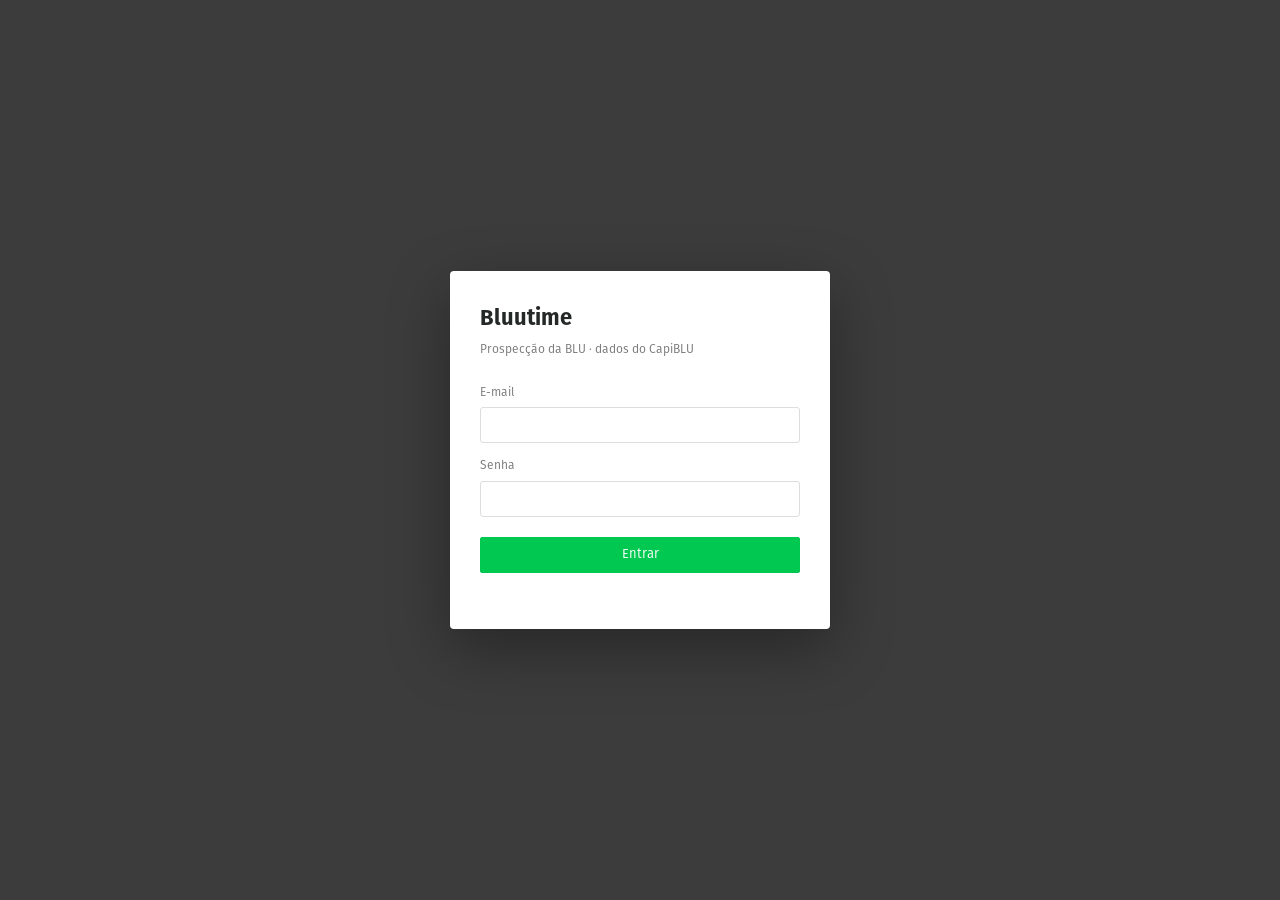
==== commit dc221add: "feat(bluutime): funil, volume e histórico de ligações Começo da fase 2 (estatísticas, o módulo de me" ====
--- a/bluutime/web/index.html
+++ b/bluutime/web/index.html
@@ -91,6 +91,8 @@
           <a><span class="nav-icon position-left">◫</span><span class="text-semibold">Estatísticas</span><span class="caret"></span></a>
           <ul class="dropdown-menu dropdown-content">
             <li><a data-page="estatisticas">Prospecção</a></li>
+            <li><a data-page="ligacoes">Ligações — Visão geral</a></li>
+            <li><a data-page="estatisticas-ligacoes">Ligações — Funil e volume</a></li>
             <li><a data-page="feedback-oportunidade">Feedback de oportunidade</a></li>
             <li data-min="gestor"><a data-page="relatorios">Relatórios</a></li>
           </ul>
--- a/bluutime/web/app.css
+++ b/bluutime/web/app.css
@@ -62,16 +62,16 @@
   --cyan: #00bcd4;
 
   /* ── Extensões pós-Meetime (dossiê, funil, WhatsApp, etc.) ──────────────
-     Sem equivalente direto no app original — mantidas aqui como cores
-     próprias do Meetime já usadas nesses mesmos elementos antes do rebrand
-     BLU (avatar, blue-dot, round-icon, alert-info/success/warning). */
-  --blu-dark: #1565c0;   /* a:hover, .pill.blue */
-  --blu-mid: #15a6ed;    /* .blue-dot */
-  --blu-light: #1e88e5;  /* link, .btn-primary, .tool-card code */
-  --blu-pale: #9ddca8;   /* .avatar (era verde no original) */
-  --blu-soft: #f7f7fb;   /* .round-icon */
-  --blu-info: #e3f2fd;   /* fundo de .alert-info/.pill.blue */
-  --blu-line: #b3e5fc;   /* borda de .alert-info */
+     Sem equivalente direto no app original — usam as mesmas cores que a
+     Meetime já tinha nesses elementos (avatar, blue-dot, round-icon,
+     alert-info/success/warning) antes de qualquer tema próprio. */
+  --link-dark: #1565c0;  /* a:hover, .pill.blue */
+  --dot-blue: #2196f3;   /* .blue-dot — sem equivalente no original; usa o azul da casa */
+  --link: #1e88e5;       /* link, .btn-primary, .tool-card code */
+  --avatar-bg: #e8f4ea;  /* .avatar — fundo de avatar da Meetime (.avatar--good-fit) */
+  --icon-bg: #f7f7fb;    /* .round-icon */
+  --info-bg: #e3f2fd;    /* fundo de .alert-info/.pill.blue */
+  --info-line: #b3e5fc;  /* borda de .alert-info */
 
   --creme: #f7f7f7;      /* .wa-thread */
   --creme-2: #f5f5f5;    /* hover de superfície clara, .pill.grey */
@@ -100,11 +100,11 @@
   padding-top: 50px;
 }
 button, input, select, textarea { font: inherit; }
-a { color: var(--blu-light); text-decoration: none; cursor: pointer; }
-a:hover { color: var(--blu-dark); text-decoration: none; }
+a { color: var(--link); text-decoration: none; cursor: pointer; }
+a:hover { color: var(--link-dark); text-decoration: none; }
 /* [FIX 15] .text-semibold é 500 no original, não 600 */
 .text-semibold { font-weight: 500; }
-.text-muted { color: #6e6459; } /* ~2,7:1 antes, agora ~5,8:1 sobre branco (WCAG AA) */
+.text-muted { color: #999; }
 .text-grey { color: var(--muted); }
 .text-size-small { font-size: 12px; }
 .position-left { margin-right: 7px; }
@@ -216,7 +216,7 @@
   font-size: 13px;
   line-height: 1.5384616;
 }
-.dropdown-menu li a:hover { background: var(--creme-2); color: #1f1c19; }
+.dropdown-menu li a:hover { background: var(--creme-2); color: #262626; }
 .divider { height: 1px; margin: 6px 0; overflow: hidden; background: var(--line-soft); }
 /* [FIX 2] .navbar-lg .navbar-nav>.dropdown-user img{max-height:32px} */
 .avatar {
@@ -226,7 +226,7 @@
   align-items: center;
   justify-content: center;
   border-radius: 50%;
-  background: var(--blu-pale);
+  background: var(--avatar-bg);
   color: transparent;
   font-size: 12px;
   font-weight: 500;
@@ -257,9 +257,9 @@
 .label-info { background: var(--blue); border-color: var(--blue); }
 .label-danger { background: var(--red); border-color: var(--red); }
 .label-warning { background: var(--orange); border-color: var(--orange); }
-.label-default { background: #9b948a; border-color: #9b948a; }
+.label-default { background: #999; border-color: #999; }
 .label-light {
-  color: #5c574f;
+  color: #555;
   background: var(--creme-2);
   border-color: var(--line);
 }
@@ -332,7 +332,7 @@
 .breadcrumb li + li:before {
   content: "/";
   padding: 0 8px;
-  color: #cdc6ba;
+  color: #ccc;
 }
 .breadcrumb-elements {
   margin: 0;
@@ -341,13 +341,13 @@
   display: flex;
   align-items: center;
 }
-/* [FIX 8] .breadcrumb-elements>li>a{padding:8px 15px;color:var(--text)}, hover #faf8f5 */
+/* [FIX 8] .breadcrumb-elements>li>a{padding:8px 15px;color:var(--text)}, hover #fafafa */
 .breadcrumb-elements li a {
   display: block;
   color: var(--text);
   padding: 8px 15px;
 }
-.breadcrumb-elements li a:hover { background: #faf8f5; }
+.breadcrumb-elements li a:hover { background: #fafafa; }
 
 .page-container { max-width: 1340px; margin: 0 auto; }
 .page-content { padding: 0 20px 40px; }
@@ -417,11 +417,10 @@
   border-color: var(--line);
   cursor: pointer;
 }
-.btn:hover { background: var(--creme-2); border-color: #cdc6ba; }
+.btn:hover { background: var(--creme-2); border-color: #ccc; }
 .btn-xs { padding: 4px 9px; font-size: 12px; line-height: 1.6666667; }
 .btn-sm { padding: 6px 11px; font-size: 12px; }
-/* [FIX 3] a Meetime usava #00455e aqui em todos os estados; a BLU mantém a
-   regra de "mesma cor em todos os estados" e troca o valor por --green. */
+/* [FIX 3] .btn-main{background:#00c850;border-color:#00c850} em todos os estados */
 .btn-main, .btn-success {
   color: #fff;
   background: var(--green);
@@ -436,7 +435,7 @@
 .btn-primary {
   color: #fff;
   background: var(--blue);
-  border-color: var(--blu-light);
+  border-color: var(--link);
 }
 .btn-danger {
   color: #fff;
@@ -444,12 +443,12 @@
   border-color: var(--red);
 }
 .btn-default { color: var(--text); background: var(--panel-2); border-color: var(--line); }
-.btn-link { color: var(--blu-light); background: transparent; border-color: transparent; }
+.btn-link { color: var(--link); background: transparent; border-color: transparent; }
 .btn-group { display: inline-flex; position: relative; vertical-align: middle; }
 
 /* ── formulários ────────────────────────────────────────────────────── */
 .main-search .form-group { margin-bottom: 15px; }
-.panel .main-search input[type="text"] { background: #faf8f5; }
+.panel .main-search input[type="text"] { background: #fafafa; }
 .has-feedback { position: relative; }
 .has-feedback-left .form-control { padding-left: 42px; }
 /* [FIX 11] o original ZERA a sombra interna do input */
@@ -484,7 +483,7 @@
   height: 42px;
   line-height: 42px;
   text-align: center;
-  color: #9b948a;
+  color: #999;
 }
 .filter-row {
   display: grid;
@@ -496,7 +495,7 @@
   display: block;
   margin-top: 5px;
   margin-bottom: 10px;
-  color: #9b948a;
+  color: #999;
 }
 
 /* ── abas ───────────────────────────────────────────────────────────── */
@@ -512,7 +511,7 @@
 .nav-tabs > li > a {
   display: block;
   padding: 14px 16px 8px;
-  color: #857f76;
+  color: #888;
   font-size: 14px;
   border-bottom: 2px solid transparent;
 }
@@ -535,10 +534,10 @@
   text-align: left;
 }
 .table > thead > tr > th {
-  border-bottom: 1px solid #b8b1a6;
+  border-bottom: 1px solid #bbb;
   color: var(--muted);
   font-weight: 500;
-  background: #faf8f5;
+  background: #fafafa;
   font-size: 11px;
 }
 .table-striped > tbody > tr:nth-of-type(odd) { background: var(--panel-2); }
@@ -558,7 +557,7 @@
   font-weight: 500;
 }
 .lead-avatar-dot.success { background: var(--ok-bg); color: var(--green-label); }
-.lead-avatar-dot.info { background: var(--blu-info); color: var(--blue); }
+.lead-avatar-dot.info { background: var(--info-bg); color: var(--blue); }
 .lead-avatar-dot.warn { background: var(--warn-bg); color: var(--warn); }
 
 /* ── KPIs, alertas ──────────────────────────────────────────────────── */
@@ -587,9 +586,9 @@
   border-radius: 3px;
 }
 .alert-info {
-  color: var(--blu-dark);
-  background: var(--blu-info);
-  border-color: var(--blu-line);
+  color: var(--link-dark);
+  background: var(--info-bg);
+  border-color: var(--info-line);
 }
 .alert-success {
   color: var(--ok);
@@ -643,7 +642,7 @@
   border-radius: 2px;
   overflow: hidden;
 }
-.bar span { display: block; height: 100%; background: #9b948a; }
+.bar span { display: block; height: 100%; background: #999; }
 .bar.success span { background: var(--green); }
 .bar.info span { background: var(--blue); }
 .bar.warning span { background: var(--orange); }
@@ -660,12 +659,12 @@
   grid-template-columns: repeat(3, 1fr);
   gap: 1px;
   margin-top: 12px;
-  background: #5c574f;
+  background: #555;
 }
 .dial-grid button {
   border: 0;
   height: 42px;
-  background: #3d3934;
+  background: #444;
   color: #fff;
   font-size: 18px;
 }
@@ -708,7 +707,7 @@
   font-size: 27px;
   line-height: 1;
   font-weight: 700;
-  color: var(--preto);
+  color: #242826;
 }
 .goal-filters {
   display: flex;
@@ -723,14 +722,15 @@
   height: 10px;
   border-radius: 50%;
   display: inline-block;
-  background: var(--blu-mid);
+  background: var(--dot-blue);
   margin-right: 12px;
 }
+/* real: #goals-page .btn-rounded__green{border-color:#00c850;color:#00c850} */
 .btn-goal {
   height: 48px;
-  border: 2px solid #00b950;
+  border: 2px solid var(--green);
   border-radius: 26px;
-  color: #00a443;
+  color: var(--green);
   background: #fff;
   font-size: 18px;
   font-weight: 500;
@@ -750,7 +750,7 @@
   font-size: 78px;
   line-height: 1;
   font-weight: 700;
-  color: var(--preto);
+  color: #242826;
   margin-bottom: 12px;
 }
 .goal-title {
@@ -763,7 +763,7 @@
   grid-template-columns: 74px 1fr;
   align-items: center;
   gap: 22px;
-  color: #857f76;
+  color: var(--muted);
   font-size: 18px;
   margin: 30px 0;
 }
@@ -771,7 +771,7 @@
   width: 72px;
   height: 72px;
   border-radius: 50%;
-  background: var(--blu-soft);
+  background: var(--icon-bg);
   display: grid;
   place-items: center;
   color: var(--green);
@@ -787,7 +787,7 @@
   display: flex;
   justify-content: center;
   gap: 42px;
-  color: #857f76;
+  color: var(--muted);
   font-size: 16px;
   margin-top: -10px;
 }
@@ -830,7 +830,7 @@
   display: grid;
   grid-template-columns: 1fr 48px 48px;
   gap: 10px;
-  border-top: 1px dashed #b8b1a6;
+  border-top: 1px dashed #bbb;
   padding: 8px 0;
   align-items: center;
   font-size: 11px;
@@ -905,7 +905,7 @@
   display: inline-block;
   padding: 12px 18px;
   border-bottom: 2px solid transparent;
-  color: #857f76;
+  color: #888;
   font-size: 14px;
   font-weight: 500;
 }
@@ -921,7 +921,7 @@
   display: flex;
   flex-direction: column;
   justify-content: space-between;
-  color: #857f76;
+  color: #8b8b8b;
   font-size: 38px;
   pointer-events: none;
 }
@@ -1074,7 +1074,7 @@
   width: 380px; background: #fff; border-radius: 4px; padding: 32px 30px;
   box-shadow: 0 20px 60px rgba(0,0,0,.35);
 }
-.login-card h1 { margin: 0 0 4px; font-size: 22px; font-weight: 700; color: var(--preto); }
+.login-card h1 { margin: 0 0 4px; font-size: 22px; font-weight: 700; color: #242826; }
 .login-card .sub { color: var(--muted); font-size: 12px; margin-bottom: 24px; }
 .login-card .form-group { margin-bottom: 14px; }
 .login-card label { display: block; font-size: 12px; color: var(--muted); margin-bottom: 5px; }
@@ -1097,18 +1097,18 @@
 .pill {
   display: inline-block; padding: 1px 5px 0; border-radius: 2px;
   font-size: 10px; font-weight: 500; letter-spacing: .1px; text-transform: uppercase;
-  border: 1px solid var(--line); color: #5c574f; background: #faf8f5;
+  border: 1px solid var(--line); color: #555; background: #fafafa;
 }
 .pill.green { background: var(--ok-bg); border-color: var(--ok-line); color: var(--ok); }
-.pill.blue  { background: var(--blu-info); border-color: var(--blu-line); color: var(--blu-dark); }
+.pill.blue  { background: var(--info-bg); border-color: var(--info-line); color: var(--link-dark); }
 .pill.red   { background: var(--red-bg); border-color: var(--red-bg); color: var(--red); }
 .pill.amber { background: var(--warn-bg); border-color: var(--warn-line); color: var(--warn); }
 .pill.grey  { background: var(--creme-2); }
 
 .dot { width: 8px; height: 8px; border-radius: 50%; display: inline-block; margin-right: 6px; }
 
-.empty-state { text-align: center; padding: 52px 20px; color: #9b948a; }
-.empty-state .big { font-size: 34px; margin-bottom: 10px; color: #cdc6ba; }
+.empty-state { text-align: center; padding: 52px 20px; color: #999; }
+.empty-state .big { font-size: 34px; margin-bottom: 10px; color: #ccc; }
 
 .modal-backdrop-x {
   position: fixed; inset: 0; z-index: 2000; background: rgba(0,0,0,.45);
@@ -1129,7 +1129,7 @@
   padding: 14px 20px; border-top: 1px solid var(--line-soft);
   display: flex; justify-content: flex-end; gap: 8px;
 }
-.close-x { border: 0; background: none; font-size: 20px; color: #9b948a; cursor: pointer; line-height: 1; }
+.close-x { border: 0; background: none; font-size: 20px; color: #999; cursor: pointer; line-height: 1; }
 
 .field { margin-bottom: 14px; }
 .field label { display: block; font-size: 12px; color: var(--muted); margin-bottom: 5px; }
@@ -1160,10 +1160,10 @@
 .tool-card { border: 1px solid var(--line); border-radius: 3px; background: #fff; padding: 15px 16px; }
 .tool-card h4 { margin: 0 0 4px; font-size: 13px; font-weight: 500; }
 .tool-card .what { color: var(--muted); font-size: 12px; min-height: 34px; }
-.tool-card code { font-size: 11px; color: var(--blu-light); word-break: break-all; }
+.tool-card code { font-size: 11px; color: var(--link); word-break: break-all; }
 
 .json-box {
-  background: #faf8f5; border: 1px solid var(--line-soft); border-radius: 3px; padding: 12px;
+  background: #fafafa; border: 1px solid var(--line-soft); border-radius: 3px; padding: 12px;
   font-family: Consolas, Menlo, monospace; font-size: 11px; line-height: 1.5;
   max-height: 460px; overflow: auto; white-space: pre-wrap; word-break: break-word;
 }
@@ -1176,12 +1176,12 @@
 .bubble { max-width: 72%; padding: 9px 12px; border-radius: 8px; font-size: 12px; line-height: 1.5; }
 .bubble.out { background: #dcf8c6; justify-self: end; }
 .bubble.in  { background: #fff; border: 1px solid var(--line-soft); justify-self: start; }
-.bubble time { display: block; font-size: 10px; color: #9b948a; margin-top: 4px; }
+.bubble time { display: block; font-size: 10px; color: #999; margin-top: 4px; }
 
 .wizard-steps { display: flex; gap: 6px; margin-bottom: 18px; }
 .wizard-steps span {
   flex: 1; text-align: center; padding: 9px; font-size: 12px; font-weight: 500;
-  background: var(--creme-2); color: #9b948a; border-bottom: 2px solid var(--line);
+  background: var(--creme-2); color: #999; border-bottom: 2px solid var(--line);
 }
 .wizard-steps span.active { background: #fff; color: var(--text); border-bottom-color: var(--green); }
 
@@ -1216,13 +1216,13 @@
   letter-spacing: .1px;
   text-transform: uppercase;
   line-height: 1.5384616;
-  color: #5c574f;
+  color: #555;
   background: var(--creme-2);
   border: 1px solid var(--line);
   border-radius: 2px;
   cursor: pointer;
 }
-.chip:hover { border-color: #b8b1a6; }
+.chip:hover { border-color: #bbb; }
 .chip.active { color: #fff; background: var(--green-label); border-color: var(--green-label); }
 .chip-grid.compact { max-height: 62px; overflow: auto; }
 
@@ -1239,7 +1239,7 @@
   align-items: center;
   min-height: 36px;
 }
-.token-field:focus-within { border-color: var(--blu-light); box-shadow: 0 0 0 2px rgba(30, 136, 229, .18); }
+.token-field:focus-within { border-color: var(--link); box-shadow: 0 0 0 2px rgba(30, 136, 229, .18); }
 .token-field input {
   border: 0;
   outline: 0;
@@ -1283,7 +1283,7 @@
   border-bottom: 1px solid var(--line-soft);
   margin-bottom: 14px;
 }
-.filter-summary .token { background: var(--creme-2); border-color: var(--line); color: #5c574f; }
+.filter-summary .token { background: var(--creme-2); border-color: var(--line); color: #555; }
 
 /* Filtros avançados: recolhidos, com contador do que está ativo lá dentro. */
 .adv-toggle { display: flex; align-items: center; gap: 8px; padding: 9px 0; }
@@ -1339,9 +1339,17 @@
 .selbar.on { display: flex; }
 .selbar .spacer { margin-left: auto; }
 
+/* Página do lead: cabeçalho com nome à esquerda e as ações à direita, como
+   o header de /prospector/leads/{id} do original. */
+.lead-page-head {
+  display: flex;
+  align-items: center;
+  justify-content: space-between;
+  gap: 16px;
+  flex-wrap: wrap;
+}
+.lead-page-title { margin: 0 0 2px; font-size: 21px; font-weight: 500; }
+
 /* Últimas buscas — memória de trabalho na própria tela. */
 .recentes { display: flex; flex-wrap: wrap; align-items: center; gap: 5px; margin-top: 10px; }
 .recentes .chip { text-transform: none; letter-spacing: 0; font-size: 11px; }
-
-/* Logo na navbar: a versão clara vive sobre o Hamilton blue. */
-.navbar-brand img { height: 26px; width: auto; display: block; }
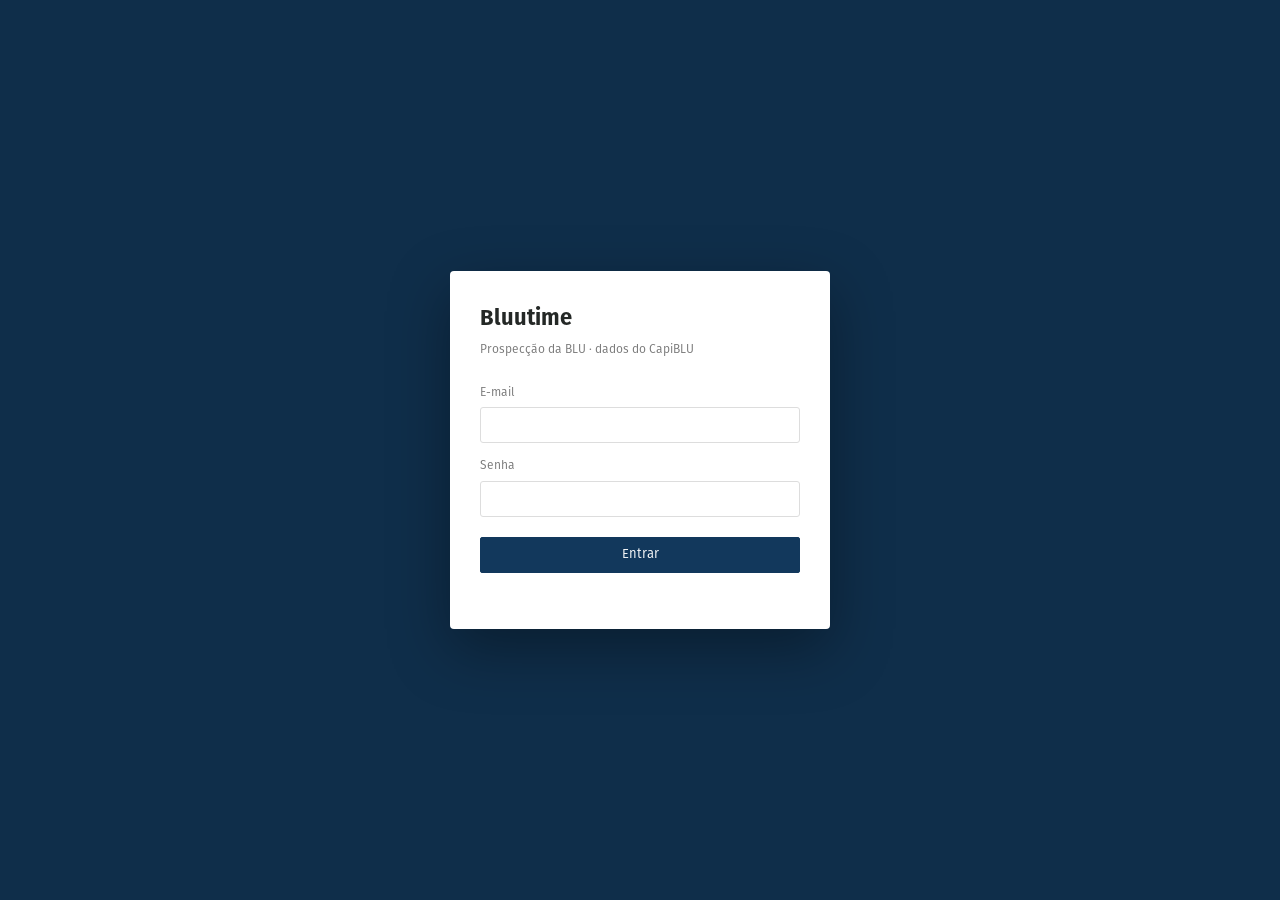
==== commit 4a47764b: "feat(bluutime): paleta e logotipo da BLU, e página do lead contra a gravação Só a cor muda no sistem" ====
--- a/bluutime/web/index.html
+++ b/bluutime/web/index.html
@@ -28,7 +28,7 @@
 <div class="navbar navbar-lg navbar-fixed-top navbar-inverse navbar-component">
   <div class="navbar-boxed">
     <div class="navbar-header">
-      <a class="navbar-brand" data-page="dashboard"><img src="assets/logo-inverse.png" alt="Bluutime"></a>
+      <a class="navbar-brand" data-page="dashboard"><img src="assets/logo-blu-inverse.png" alt="BLU"></a>
     </div>
     <div class="navbar-collapse collapse">
       <ul class="nav navbar-nav">
--- a/bluutime/web/app.css
+++ b/bluutime/web/app.css
@@ -39,54 +39,66 @@
 }
 
 :root {
-  /* [FIX 2] navbar real: #3c3c3c !important (cinza neutro, não esverdeado) */
-  --nav: #3c3c3c;
-  --nav-hover: rgba(0, 0, 0, .1);
+  /* ══ Paleta BLU ══════════════════════════════════════════════════════
+     A estrutura, o espaçamento e a tipografia continuam sendo os do
+     Meetime; o que muda aqui é só a cor. O azul-noite #12385C e seus
+     vizinhos vêm do design system do CapiBLU (lupa-empresas/frontend/
+     capiblu.css), para que as duas ferramentas pareçam a mesma casa.
+
+     O verde do Meetime cumpria DOIS papéis — marca (botão, aba ativa,
+     logo) e semântica (ganho, sucesso). Só o primeiro vira azul: pintar
+     "Ganho" de azul e "Perdido" de vermelho tiraria o par que se lê de
+     relance. O verde semântico passa a ser o #2F6B4F da BLU, mais surdo
+     que o verde Material. */
+  --blu: #12385C;         /* azul-noite da marca */
+  --blu-dark: #0F2E4A;    /* hover de botão, barra de navegação */
+  --blu-mid: #1B5480;     /* realce mais claro: aba ativa, foco */
+  --blu-soft: #EAF0F5;    /* fundo de seleção e de alerta informativo */
+
+  --nav: var(--blu-dark);
+  --nav-hover: rgba(255, 255, 255, .08);
   --body: #f5f5f5;
   --panel: #fff;
-  /* [FIX 10] .btn-default/.table-striped real: #fcfcfc */
   --panel-2: #fcfcfc;
   --text: #333;
   --muted: #777;
   --line: #ddd;
   --line-soft: #eee;
 
-  /* [FIX 3] o original tem DOIS verdes com papéis separados:
-     #00c850 → botão, aba ativa, indicador
-     #4caf50 → label e badge (verde Material) */
-  --green: #00c850;
-  --green-label: #4caf50;
-  --blue: #2196f3;
-  --red: #f44336;
-  --orange: #ff5722;
-  --cyan: #00bcd4;
-
-  /* ── Extensões pós-Meetime (dossiê, funil, WhatsApp, etc.) ──────────────
-     Sem equivalente direto no app original — usam as mesmas cores que a
-     Meetime já tinha nesses elementos (avatar, blue-dot, round-icon,
-     alert-info/success/warning) antes de qualquer tema próprio. */
-  --link-dark: #1565c0;  /* a:hover, .pill.blue */
-  --dot-blue: #2196f3;   /* .blue-dot — sem equivalente no original; usa o azul da casa */
-  --link: #1e88e5;       /* link, .btn-primary, .tool-card code */
-  --avatar-bg: #e8f4ea;  /* .avatar — fundo de avatar da Meetime (.avatar--good-fit) */
-  --icon-bg: #f7f7fb;    /* .round-icon */
-  --info-bg: #e3f2fd;    /* fundo de .alert-info/.pill.blue */
-  --info-line: #b3e5fc;  /* borda de .alert-info */
-
-  --creme: #f7f7f7;      /* .wa-thread */
-  --creme-2: #f5f5f5;    /* hover de superfície clara, .pill.grey */
-  --creme-3: #f8f8f8;    /* hover de linha de tabela */
-  --preto: #111;         /* ilustração do WhatsApp vazio */
-
-  --ok: #2e7d32;
-  --ok-bg: #e8f5e9;
-  --ok-line: #c8e6c9;
-  --warn: #ef6c00;
-  --warn-bg: #fff3e0;
-  --warn-line: #ffe0b2;
-  --red-bg: #ffeceb;
-  --red-line: #f5c6c3;
-}
+  /* Cor de marca: era o par de verdes do Meetime, agora o par de azuis. */
+  --green: var(--blu);         /* botão principal, indicador, aba ativa */
+  --green-label: var(--blu-mid); /* label, badge e barra de progresso */
+  --blue: var(--blu-mid);
+  --red: #9A3324;              /* vermelho da BLU, mais terroso */
+  --orange: #A85A2C;           /* terracota da BLU no lugar do laranja */
+  --cyan: #1B5480;
+
+  --link-dark: var(--blu-dark);
+  --dot-blue: var(--blu-mid);
+  --link: var(--blu-mid);
+  --avatar-bg: var(--blu-soft);
+  --icon-bg: #f7f8fa;
+  --info-bg: var(--blu-soft);
+  --info-line: #C7D8E6;
+
+  --creme: #f5f5f5;
+  --creme-3: #f8f8f8;
+  --preto: #111;
+
+  /* Semântica: verde = ganho, vermelho = perda, âmbar = atenção. Tons da
+     BLU, não os do Material. */
+  --ok: #2F6B4F;
+  --ok-bg: #EAF1EC;
+  --ok-line: #C6DACF;
+  --warn: #8C6A16;
+  --warn-bg: #F7F1E1;
+  --warn-line: #E6D9B0;
+  --red-bg: #F7ECE9;
+  --red-line: #E3C4BD;
+  /* Verde do "ganho" onde antes havia #00a443 / #4caf50 cravados. */
+  --ganho: #2F6B4F;
+}
+
 
 * { box-sizing: border-box; }
 body {
@@ -216,7 +228,7 @@
   font-size: 13px;
   line-height: 1.5384616;
 }
-.dropdown-menu li a:hover { background: var(--creme-2); color: #262626; }
+.dropdown-menu li a:hover { background: var(--creme); color: #242826; }
 .divider { height: 1px; margin: 6px 0; overflow: hidden; background: var(--line-soft); }
 /* [FIX 2] .navbar-lg .navbar-nav>.dropdown-user img{max-height:32px} */
 .avatar {
@@ -260,7 +272,7 @@
 .label-default { background: #999; border-color: #999; }
 .label-light {
   color: #555;
-  background: var(--creme-2);
+  background: var(--creme);
   border-color: var(--line);
 }
 .nav-new-top {
@@ -280,14 +292,17 @@
   font-weight: 500;
   line-height: 1.5384616;
   letter-spacing: .1px;
-  color: var(--muted);
+  color: #fff;
   text-align: center;
   white-space: nowrap;
   vertical-align: baseline;
   background: transparent;
-  border: 1px solid var(--line);
-  border-radius: 2px;
-}
+  border: 1px solid transparent;
+  border-radius: 10px;
+}
+.bg-grey-400 { background: #888; border-color: #888; color: #fff; }
+.bg-grey { background: #777; border-color: #777; color: #fff; }
+.bg-blue { background: #03a9f4; border-color: #03a9f4; color: #fff; }
 .badge-success { background: var(--green-label); border-color: var(--green-label); color: #fff; }
 .status-mark {
   display: inline-block;
@@ -323,7 +338,7 @@
 }
 .breadcrumb {
   margin: 0;
-  padding: 0;
+  padding: 8px 0;
   list-style: none;
   display: flex;
   align-items: center;
@@ -417,7 +432,7 @@
   border-color: var(--line);
   cursor: pointer;
 }
-.btn:hover { background: var(--creme-2); border-color: #ccc; }
+.btn:hover { background: var(--creme); border-color: #ccc; }
 .btn-xs { padding: 4px 9px; font-size: 12px; line-height: 1.6666667; }
 .btn-sm { padding: 6px 11px; font-size: 12px; }
 /* [FIX 3] .btn-main{background:#00c850;border-color:#00c850} em todos os estados */
@@ -473,6 +488,14 @@
 }
 /* [FIX 12] .input-xlg real: 42px · 10px 15px · 14px */
 .input-xlg { height: 42px; padding: 10px 15px; font-size: 14px; line-height: 1.4285715; }
+/* No original o textarea escapa da altura fixa do .form-control, e os
+   utilitários de alinhamento existem soltos — a nossa folha só tinha a
+   versão de dentro de `.field`, então `rows` não valia nada fora dela. */
+textarea.form-control { height: auto; }
+.text-center { text-align: center; }
+.text-left { text-align: left; }
+.text-right { text-align: right; }
+
 .form-control-feedback {
   position: absolute;
   top: 0;
@@ -580,7 +603,7 @@
 .kpi.warning .number { color: var(--warn); }
 
 .alert {
-  padding: 12px 16px;
+  padding: 15px 20px;
   margin-bottom: 20px;
   border: 1px solid transparent;
   border-radius: 3px;
@@ -921,7 +944,7 @@
   display: flex;
   flex-direction: column;
   justify-content: space-between;
-  color: #8b8b8b;
+  color: #8c8c8c;
   font-size: 38px;
   pointer-events: none;
 }
@@ -1103,12 +1126,28 @@
 .pill.blue  { background: var(--info-bg); border-color: var(--info-line); color: var(--link-dark); }
 .pill.red   { background: var(--red-bg); border-color: var(--red-bg); color: var(--red); }
 .pill.amber { background: var(--warn-bg); border-color: var(--warn-line); color: var(--warn); }
-.pill.grey  { background: var(--creme-2); }
+.pill.grey  { background: var(--creme); }
 
 .dot { width: 8px; height: 8px; border-radius: 50%; display: inline-block; margin-right: 6px; }
 
 .empty-state { text-align: center; padding: 52px 20px; color: #999; }
 .empty-state .big { font-size: 34px; margin-bottom: 10px; color: #ccc; }
+.empty-state h5 { margin: 0; font-size: 14px; font-weight: 500; color: var(--text); }
+.empty-state p { margin: 4px 0 0; font-size: 12.5px; }
+
+/* Cabeçalho das listas de feedback, na forma do original: a contagem grande
+   à esquerda, um ponto separando, e o recorte em vigor escrito ao lado. */
+.filter-heading { display: flex; align-items: center; justify-content: space-between;
+  gap: 14px; flex-wrap: wrap; margin-bottom: 12px; }
+.filter-heading .infos { display: flex; align-items: center; gap: 12px; flex-wrap: wrap; }
+.filter-heading .info-count { display: flex; align-items: baseline; gap: 6px; }
+.filter-heading .info { font-size: 14px; font-weight: 500; color: var(--text); }
+.filter-heading .count { font-size: 20px; font-weight: 500; color: var(--green-label); }
+.filter-heading .dot-separator { width: 4px; height: 4px; border-radius: 50%; background: var(--line); }
+.filter-heading .info-filter { display: flex; align-items: center; gap: 8px; flex-wrap: wrap;
+  font-size: 12.5px; color: var(--muted); }
+.filter-heading .fixed-date-filter span { color: var(--text); }
+.filter-heading .fb-chips { margin: 0; }
 
 .modal-backdrop-x {
   position: fixed; inset: 0; z-index: 2000; background: rgba(0,0,0,.45);
@@ -1152,7 +1191,7 @@
 .queue-item.late { border-left: 3px solid var(--red); }
 .queue-rank {
   width: 40px; height: 40px; border-radius: 50%; display: grid; place-items: center;
-  background: var(--creme-2); color: var(--muted); font-weight: 500; font-size: 12px;
+  background: var(--creme); color: var(--muted); font-weight: 500; font-size: 12px;
 }
 .queue-item.late .queue-rank { background: var(--red-bg); color: var(--red); }
 
@@ -1171,7 +1210,7 @@
 .split { display: grid; grid-template-columns: 320px minmax(0,1fr); gap: 20px; }
 .wa-list { max-height: 460px; overflow: auto; margin: -6px -6px 0; }
 .wa-row { padding: 11px 12px; border-bottom: 1px solid var(--line-soft); cursor: pointer; }
-.wa-row:hover, .wa-row.active { background: var(--creme-2); }
+.wa-row:hover, .wa-row.active { background: var(--creme); }
 .wa-thread { display: grid; gap: 8px; padding: 16px; max-height: 420px; overflow: auto; background: var(--creme); }
 .bubble { max-width: 72%; padding: 9px 12px; border-radius: 8px; font-size: 12px; line-height: 1.5; }
 .bubble.out { background: #dcf8c6; justify-self: end; }
@@ -1181,7 +1220,7 @@
 .wizard-steps { display: flex; gap: 6px; margin-bottom: 18px; }
 .wizard-steps span {
   flex: 1; text-align: center; padding: 9px; font-size: 12px; font-weight: 500;
-  background: var(--creme-2); color: #999; border-bottom: 2px solid var(--line);
+  background: var(--creme); color: #999; border-bottom: 2px solid var(--line);
 }
 .wizard-steps span.active { background: #fff; color: var(--text); border-bottom-color: var(--green); }
 
@@ -1196,7 +1235,25 @@
 /* ── Componentes acrescentados na adaptação do CapiBLU ──────────────────
    Todos no desenho legado: retangular, denso, borda seca, 10px caixa-alta. */
 
-.input-sm { height: 32px; padding: 5px 9px; font-size: 12px; }
+/* Tamanhos de campo e utilitários de espaço, com os valores do original.
+   Estes já apareciam no HTML e não tinham regra nenhuma: o `.input-xs` de
+   um <select> ficava com a altura cheia do .form-control. */
+.input-sm { height: 34px; padding: 6px 11px; font-size: 12px; line-height: 1.6666667; border-radius: 2px; }
+.input-xs { height: 32px; padding: 5px 10px; font-size: 12px; line-height: 1.6666667; border-radius: 2px; }
+.mt-5 { margin-top: 5px; }
+.mt-15 { margin-top: 15px; }
+.mt-20 { margin-top: 20px; }
+.mt-25 { margin-top: 25px; }
+.mt-30 { margin-top: 30px; }
+.mb-5 { margin-bottom: 5px; }
+.mb-10 { margin-bottom: 10px; }
+.mb-15 { margin-bottom: 15px; }
+.p-20 { padding: 20px; }
+.no-margin { margin: 0; }
+.pull-right { float: right; }
+.text-bold { font-weight: 700; }
+.text-regular { font-weight: 400; }
+.text-success { color: var(--ok); }
 
 /* Alerta de aviso — faltava o tom âmbar para veredito negativo. */
 .alert-warning {
@@ -1217,7 +1274,7 @@
   text-transform: uppercase;
   line-height: 1.5384616;
   color: #555;
-  background: var(--creme-2);
+  background: var(--creme);
   border: 1px solid var(--line);
   border-radius: 2px;
   cursor: pointer;
@@ -1283,7 +1340,7 @@
   border-bottom: 1px solid var(--line-soft);
   margin-bottom: 14px;
 }
-.filter-summary .token { background: var(--creme-2); border-color: var(--line); color: #555; }
+.filter-summary .token { background: var(--creme); border-color: var(--line); color: #555; }
 
 /* Filtros avançados: recolhidos, com contador do que está ativo lá dentro. */
 .adv-toggle { display: flex; align-items: center; gap: 8px; padding: 9px 0; }
@@ -1353,3 +1410,508 @@
 /* Últimas buscas — memória de trabalho na própria tela. */
 .recentes { display: flex; flex-wrap: wrap; align-items: center; gap: 5px; margin-top: 10px; }
 .recentes .chip { text-transform: none; letter-spacing: 0; font-size: 11px; }
+
+/* Feedback de oportunidade: chips de filtro removíveis, barra de qualificação
+   clicável e a grade de rótulo/valor do modal de informações. */
+.fb-chips { display: flex; flex-wrap: wrap; align-items: center; gap: 6px; margin: 10px 0 0; }
+.fb-chip {
+  display: inline-flex;
+  align-items: center;
+  gap: 5px;
+  padding: 3px 5px 3px 10px;
+  font-size: 11.5px;
+  color: var(--text);
+  background: var(--panel);
+  border: 1px solid var(--line);
+  border-radius: 12px;
+}
+.fb-chip strong { font-weight: 500; }
+.fb-chip button {
+  width: 16px;
+  height: 16px;
+  line-height: 14px;
+  padding: 0;
+  font-size: 13px;
+  color: var(--muted);
+  background: none;
+  border: 0;
+  border-radius: 50%;
+  cursor: pointer;
+}
+.fb-chip button:hover { color: var(--red); background: var(--red-bg); }
+
+.qual-linha { margin-bottom: 14px; }
+.qual-topo { display: flex; align-items: baseline; justify-content: space-between; margin-bottom: 4px; }
+.qual-barra { display: flex; height: 22px; overflow: hidden; border-radius: 3px; background: var(--line-soft); }
+.qual-barra button {
+  padding: 0;
+  font-size: 11px;
+  color: #fff;
+  border: 0;
+  cursor: pointer;
+  transition: filter .12s;
+}
+.qual-barra button:hover { filter: brightness(1.1); }
+.qual-sim { background: var(--green); }
+.qual-nao { background: var(--line); color: var(--muted) !important; }
+
+.legenda { display: flex; gap: 16px; margin-top: 6px; font-size: 11.5px; color: var(--muted); }
+.legenda i { display: inline-block; width: 10px; height: 10px; margin-right: 5px; border-radius: 2px; }
+
+.info-grid { display: grid; grid-template-columns: 1fr 1fr; gap: 0 18px; }
+.info-linha {
+  display: flex;
+  align-items: baseline;
+  justify-content: space-between;
+  gap: 12px;
+  padding: 7px 0;
+  border-bottom: 1px solid var(--line-soft);
+}
+.info-linha span { font-size: 12px; color: var(--muted); }
+.info-linha strong { font-weight: 500; text-align: right; }
+
+.filtros-grid { display: grid; grid-template-columns: 1fr 1fr; gap: 0 14px; }
+.text-right { text-align: right; }
+
+@media (max-width: 720px) {
+  .info-grid, .filtros-grid { grid-template-columns: 1fr; }
+}
+
+.fb-chart svg { display: block; width: 100%; height: 230px; }
+
+/* Fila agrupada por passo da cadência. */
+.queue-grupo {
+  display: flex;
+  align-items: center;
+  gap: 8px;
+  padding: 8px 20px;
+  font-size: 11.5px;
+  font-weight: 500;
+  color: var(--muted);
+  text-transform: uppercase;
+  letter-spacing: .04em;
+  background: var(--panel-2);
+  border-top: 1px solid var(--line-soft);
+  border-bottom: 1px solid var(--line-soft);
+}
+.queue-grupo span {
+  padding: 0 6px;
+  font-size: 11px;
+  letter-spacing: 0;
+  color: var(--text);
+  background: var(--line-soft);
+  border-radius: 9px;
+}
+
+/* Metas: o total da empresa em cima dos participantes. */
+.gm-total {
+  padding: 12px 14px;
+  margin-bottom: 16px;
+  background: var(--panel-2);
+  border: 1px solid var(--line-soft);
+  border-radius: 3px;
+}
+.gm-total .field { display: inline-block; width: 46%; margin-right: 3%; vertical-align: top; }
+
+/* Origem dos leads: barra de conversão por base. */
+.origem-linha { margin-bottom: 12px; }
+.origem-topo { display: flex; align-items: baseline; justify-content: space-between; margin-bottom: 3px; font-size: 12.5px; }
+.qual-barra > span { display: block; height: 100%; }
+
+/* Painel de controle: cabeçalho ordenável. */
+th.ord { cursor: pointer; user-select: none; }
+th.ord:hover { color: var(--text); }
+
+/* Catálogo de relatórios: cartão expansível. */
+.rel-grid { display: grid; grid-template-columns: repeat(auto-fit, minmax(300px, 1fr)); gap: 12px; }
+.rel-card { background: var(--panel); border: 1px solid var(--line); border-radius: 3px; }
+.rel-card.aberto { border-color: var(--green-label); }
+.rel-top { display: flex; align-items: center; justify-content: space-between; gap: 12px; padding: 14px 16px; cursor: pointer; }
+.rel-top:hover { background: var(--panel-2); }
+.rel-seta { color: var(--muted); font-size: 12px; }
+.rel-corpo { padding: 0 16px 16px; border-top: 1px solid var(--line-soft); }
+.rel-colunas { display: flex; flex-wrap: wrap; gap: 5px; margin-top: 10px; }
+.rel-colunas span { padding: 2px 8px; font-size: 11px; color: var(--muted); background: var(--panel-2); border: 1px solid var(--line-soft); border-radius: 10px; }
+
+/* Área de arrastar e soltar do wizard de importação. */
+.dropzone {
+  display: block;
+  padding: 28px 18px;
+  text-align: center;
+  cursor: pointer;
+  background: var(--panel-2);
+  border: 2px dashed var(--line);
+  border-radius: 4px;
+  transition: .12s;
+}
+.dropzone:hover, .dropzone.sobre { border-color: var(--green-label); background: var(--avatar-bg); }
+.dropzone .dz-icon { font-size: 26px; color: var(--muted); margin-bottom: 6px; }
+
+/* Caixa de upload do passo 1 da importação, na ordem do original: chamada,
+   aviso do UTF-8, botão, especificação e — só quando há — o motivo da recusa.
+   O CSS destas classes não veio na captura; o que existe é a estrutura. */
+.file-selection { display: flex; flex-direction: column; align-items: center; gap: 10px; padding: 34px 18px; }
+.file-selection .select-text { font-size: 15px; font-weight: 500; color: var(--text); }
+.file-selection .select-warning { font-size: 12px; color: var(--warn); }
+.file-selection .select-warning a { text-decoration: underline; cursor: pointer; }
+.file-selection .btn-select-file { pointer-events: none; }
+.file-selection .file-spec { font-size: 11.5px; color: var(--muted); }
+.file-selection .file-erro:not(:empty) { font-size: 12px; color: var(--red); }
+
+/* Medidores circulares da aba Conversão. */
+.medidores { display: flex; flex-wrap: wrap; gap: 24px; justify-content: center; }
+.medidor { width: 130px; text-align: center; }
+.medidor svg { width: 100%; height: auto; }
+
+/* Filtro de múltipla escolha: botão com contagem e popover de caixas. */
+.multi { position: relative; display: inline-block; }
+.multi-botao { min-width: 150px; text-align: left; cursor: pointer; background: var(--panel); }
+.multi-seta { float: right; color: var(--muted); }
+.multi-pop {
+  position: absolute;
+  z-index: 30;
+  top: calc(100% + 4px);
+  left: 0;
+  width: 250px;
+  background: var(--panel);
+  border: 1px solid var(--line);
+  border-radius: 3px;
+  box-shadow: 0 4px 16px rgba(0, 0, 0, .12);
+}
+.multi-topo, .multi-rodape {
+  display: flex;
+  align-items: center;
+  justify-content: space-between;
+  padding: 8px 10px;
+}
+.multi-topo { border-bottom: 1px solid var(--line-soft); }
+.multi-rodape { border-top: 1px solid var(--line-soft); }
+.multi-itens { max-height: 240px; overflow: auto; padding: 6px 10px; }
+.multi-itens label { display: block; padding: 3px 0; font-size: 12.5px; font-weight: 400; cursor: pointer; }
+.multi-itens label:hover { color: var(--link); }
+
+/* Sub-abas dentro de uma aba: menores, sem a borda de cima. */
+.nav-tabs-sub { margin-bottom: 12px; font-size: 12.5px; }
+.nav-tabs-sub > li > a { padding: 6px 12px; }
+
+/* Avatar do lead com o fit score, e o resumo da soma no popover. */
+.lead-identidade { display: flex; align-items: center; gap: 14px; }
+.lead-avatar-grande {
+  position: relative;
+  width: 46px;
+  height: 46px;
+  font-size: 15px;
+  font-weight: 500;
+  color: var(--text);
+  background: var(--avatar-bg);
+  border: 1px solid var(--line);
+  border-radius: 50%;
+  cursor: pointer;
+}
+.lead-avatar-grande:hover { border-color: var(--green-label); }
+.fit-selo {
+  position: absolute;
+  right: -4px;
+  bottom: -4px;
+  min-width: 20px;
+  padding: 0 4px;
+  font-size: 11px;
+  line-height: 18px;
+  color: #fff;
+  background: var(--muted);
+  border: 2px solid var(--panel);
+  border-radius: 10px;
+}
+.fit-selo.alto { background: var(--green); }
+.fit-selo.medio { background: var(--blue); }
+.fit-total { font-size: 30px; font-weight: 600; color: var(--green); margin-bottom: 12px; }
+.fit-total span { font-size: 13px; font-weight: 400; color: var(--muted); }
+
+/* Legenda clicável da lista de ligações. */
+.legenda-filtro { display: flex; flex-wrap: wrap; align-items: center; gap: 6px; margin: 10px 0; }
+.legenda-filtro .pill { cursor: pointer; border-style: solid; }
+.legenda-filtro .pill.ativo { outline: 2px solid var(--green-label); outline-offset: 1px; }
+
+/* Popover de contagem da barra de qualificação. */
+.qual-barra { position: relative; }
+.qual-pop {
+  position: absolute;
+  z-index: 20;
+  left: 50%;
+  bottom: calc(100% + 6px);
+  transform: translateX(-50%);
+  min-width: 170px;
+  padding: 8px 10px;
+  font-size: 12px;
+  color: var(--text);
+  background: var(--panel);
+  border: 1px solid var(--line);
+  border-radius: 3px;
+  box-shadow: 0 4px 14px rgba(0, 0, 0, .12);
+  opacity: 0;
+  pointer-events: none;
+  transition: opacity .12s;
+}
+.qual-barra:hover .qual-pop { opacity: 1; }
+
+/* Mini-ranking dentro do cartão de indicadores. */
+.mini-rank { margin-top: 10px; border-top: 1px solid var(--line-soft); padding-top: 8px; }
+.mini-rank div { display: flex; justify-content: space-between; font-size: 12px; padding: 2px 0; }
+.mini-rank b { font-weight: 600; }
+
+/* Barra de progresso do upload e editor da assinatura. */
+.barra-progresso { height: 4px; margin-top: 8px; background: var(--line-soft); border-radius: 2px; overflow: hidden; }
+.barra-progresso span { display: block; height: 100%; width: 40%; background: var(--green); animation: anda 1.1s infinite; }
+@keyframes anda { 0% { margin-left: -40%; } 100% { margin-left: 100%; } }
+.editor-barra { display: flex; flex-wrap: wrap; align-items: center; gap: 5px; margin-bottom: 6px; }
+.editor-barra .btn { min-width: 26px; font-style: normal; }
+.assinatura-previa { margin-top: 8px; padding: 8px 10px; background: var(--panel-2); border: 1px dashed var(--line); border-radius: 3px; font-size: 12.5px; }
+.assinatura-previa:empty { display: none; }
+
+/* Cabeçalho de grupo da linha do tempo por prospecção. */
+.prosp-cabeca {
+  display: flex;
+  align-items: baseline;
+  gap: 10px;
+  flex-wrap: wrap;
+  margin: 16px 0 6px;
+  padding-bottom: 6px;
+  border-bottom: 2px solid var(--green-label);
+}
+
+/* ── Lista de Leads, refeita contra a captura da tela real ───────────── */
+.mt-sheet-card { margin-bottom: 20px; }
+.leads-topo { display: flex; align-items: center; justify-content: space-between; gap: 16px; flex-wrap: wrap; }
+.leads-titulo { margin: 0 0 4px; font-size: 26px; font-weight: 400; color: #242826; }
+.busca-linha { position: relative; margin-top: 18px; }
+.busca-linha .busca-icone { position: absolute; left: 14px; top: 50%; transform: translateY(-50%); color: var(--muted); font-size: 13px; }
+.busca-linha input {
+  width: 100%;
+  height: 44px;
+  padding: 7px 14px 7px 38px;
+  font-size: 14px;
+  color: var(--text);
+  background: var(--panel-2);
+  border: 1px solid var(--line);
+  border-radius: 3px;
+}
+.busca-linha input:focus { outline: none; border-color: var(--green-label); background: var(--panel); }
+.filtro-caixa { margin-top: 12px; padding: 14px; background: var(--panel-2); border: 1px solid var(--line-soft); border-radius: 3px; }
+.dica-filtro { display: flex; align-items: center; gap: 8px; margin-top: 16px; font-size: 12.5px; color: var(--muted); }
+.dica-icone {
+  display: inline-flex;
+  align-items: center;
+  justify-content: center;
+  width: 16px;
+  height: 16px;
+  font-size: 10px;
+  color: var(--muted);
+  border: 1px solid var(--line-2, var(--line));
+  border-radius: 50%;
+}
+.leads-resumo { display: flex; align-items: center; justify-content: space-between; gap: 16px; flex-wrap: wrap; margin-bottom: 14px; }
+.achados { display: flex; align-items: center; gap: 8px; font-size: 13px; font-weight: 500; }
+.achados i { width: 8px; height: 8px; background: var(--green); border-radius: 50%; }
+.leads-acoes { display: flex; align-items: center; gap: 18px; font-size: 13px; }
+.link-acao { color: var(--link); cursor: pointer; }
+.link-acao:hover { text-decoration: underline; }
+.por-pagina { color: var(--muted); }
+.por-pagina select { height: 26px; padding: 0 4px; font-size: 13px; color: var(--text); background: none; border: 0; cursor: pointer; }
+.table-leads > thead > tr > th { font-size: 13px; font-weight: 500; color: var(--muted); text-transform: none; letter-spacing: 0; }
+.table-leads > tbody > tr > td { vertical-align: middle; }
+.lead-linha { display: flex; align-items: center; gap: 12px; }
+.lead-av {
+  flex: 0 0 auto;
+  width: 34px;
+  height: 34px;
+  line-height: 34px;
+  text-align: center;
+  font-size: 13px;
+  color: var(--muted);
+  background: var(--creme);
+  border-radius: 50%;
+}
+.lead-nome { display: block; font-weight: 600; color: var(--text); text-transform: uppercase; font-size: 12.5px; cursor: pointer; }
+.lead-nome:hover { color: var(--link); }
+.lead-empresa { font-size: 12px; color: var(--muted); }
+.status-tag {
+  display: inline-block;
+  padding: 3px 8px;
+  font-size: 10px;
+  font-weight: 500;
+  letter-spacing: .1px;
+  text-transform: uppercase;
+  color: var(--muted);
+  background: var(--creme);
+  border-radius: 2px;
+}
+.status-tag.ok { color: #1b5e20; background: var(--ok-bg); }
+.status-tag.ruim { color: #b71c1c; background: var(--red-bg); }
+.kebab { position: relative; display: inline-block; }
+.kebab-btn { padding: 2px 8px; font-size: 17px; line-height: 1; color: var(--muted); background: none; border: 0; cursor: pointer; border-radius: 3px; }
+.kebab-btn:hover { background: var(--creme); color: var(--text); }
+.kebab-menu {
+  position: absolute;
+  z-index: 40;
+  right: 0;
+  top: calc(100% + 2px);
+  min-width: 190px;
+  padding: 6px 0;
+  background: var(--panel);
+  border: 1px solid var(--line);
+  border-radius: 3px;
+  box-shadow: 0 4px 16px rgba(0, 0, 0, .12);
+  text-align: left;
+}
+.kebab-menu a { display: block; padding: 9px 16px; font-size: 13px; color: var(--text); cursor: pointer; }
+.kebab-menu a:hover { background: var(--creme); }
+
+/* Estado vazio da lista, como o do original. */
+.vazio-registro { padding: 70px 0 40px; text-align: center; opacity: .22; }
+.vazio-icone { font-size: 54px; line-height: 1; }
+.vazio-registro h2 { margin: 12px 0 0; font-size: 22px; font-weight: 400; }
+
+/* Bloco "Como funciona?" das telas de configuração, como no original. */
+.como-funciona { margin: 6px 0 10px; font-size: 12.5px; color: var(--muted); }
+.como-funciona ol { margin: 6px 0 0; padding-left: 20px; }
+.como-funciona li { margin-bottom: 3px; }
+.como-funciona code { padding: 1px 4px; font-size: 11.5px; background: var(--creme); border-radius: 2px; }
+
+/* Blacklist: o original abre com um bloco "Como funciona?" dentro de um
+   .mt-alert, e o contador de domínios fica alinhado à direita, acima da caixa. */
+.como-funciona h6 { margin: 0 0 6px; font-size: 13px; font-weight: 500; color: var(--text); }
+.como-funciona p { margin: 0 0 6px; }
+.como-funciona p:last-child { margin-bottom: 0; }
+.text-italic { font-style: italic; }
+.bl-contagem { min-height: 18px; margin-bottom: 4px; font-size: 12px; text-align: right; }
+
+/* Botão-link de ação em linha de tabela (o `.btn-link .btn-action` do
+   original): só o ícone, verde para confirmar e cinza para desfazer. */
+.btn-acao { padding: 0 6px; border: 0; background: none; font-size: 15px;
+  line-height: 1; color: var(--green-label); cursor: pointer; }
+.btn-acao:hover { opacity: .7; }
+.btn-acao[disabled] { opacity: .4; cursor: default; }
+.btn-acao-cinza { color: var(--muted); }
+tr.linha-padrao > td { background: rgba(0, 0, 0, .03); }
+
+/* Interruptor com título e explicação ao lado (o `.checkbox-switchery` com
+   `.position-right .content-group` do original), e o bloco cinza que só
+   aparece quando a automação está ligada. */
+.opcao-switch { margin: 14px 0; }
+.opcao-switch label { display: flex; align-items: flex-start; gap: 10px; cursor: pointer; }
+.opcao-switch input { margin-top: 3px; flex: 0 0 auto; }
+.opcao-switch h5 { margin: 0; font-size: 13px; font-weight: 500; color: var(--text); }
+.opcao-switch small { display: block; margin-top: 2px; font-size: 12px; }
+.titulo-secao { margin: 20px 0 0; font-size: 12px; font-weight: 400; color: var(--muted); }
+.panel-select { padding: 20px; margin-top: 4px; background: var(--creme); border-radius: 3px; }
+.panel-select .text-semibold { margin-bottom: 6px; font-size: 12.5px; }
+.panel-select .help-block { margin-top: 8px; }
+.text-danger { color: var(--red); }
+
+/* Cabeçalho da tela de Cadências: título com descrição, a contagem com o
+   ponto verde e as abas por foco com os botões de ação à direita. */
+.page-title { margin: 0 0 16px; font-size: 20px; font-weight: 400; color: var(--text); }
+.page-title .page-description { display: block; margin-top: 4px; font-size: 12.5px; color: var(--muted); }
+.shown-cadences { display: flex; align-items: center; gap: 8px; margin: 14px 0;
+  font-size: 12.5px; color: var(--muted); }
+.shown-cadences b { color: var(--text); }
+.green-bullet { width: 8px; height: 8px; border-radius: 50%; background: var(--green); flex: 0 0 auto; }
+.filter-clear { cursor: pointer; text-decoration: underline; }
+.nav-tabs .acoes-cadencia { margin-left: auto; display: flex; align-items: center;
+  gap: 6px; padding: 4px 0; border: 0; }
+.nav-tabs .acoes-cadencia button { position: static; }
+.cad-contador { margin: 16px 5px; font-size: 12.5px; color: var(--muted); }
+.sem-atividades { padding: 20px; text-align: center; background: #fafafa; border-radius: 3px; }
+.sem-atividades h4 { margin: 0 0 6px; font-size: 16px; font-weight: 400; }
+.sem-atividades h6 { margin: 0; font-size: 13px; font-weight: 400; color: var(--muted); }
+.sem-atividades a { cursor: pointer; text-decoration: underline; }
+
+/* .alert-primary e .input-group vêm do original; usados no cabeçalho de API
+   e Webhooks e na caixa "token + Copiar". O flex aqui faz o papel do
+   display:table do Bootstrap, com o mesmo resultado visual. */
+.alert-primary { color: var(--link-dark); background: var(--info-bg); border-color: var(--link); }
+.alert-primary .alert-link { font-weight: 500; text-decoration: underline; }
+.input-group { display: flex; }
+.input-group .form-control { flex: 1 1 auto; border-top-right-radius: 0; border-bottom-right-radius: 0; }
+.input-group-addon { display: flex; align-items: center; padding: 7px 12px; font-size: 13px;
+  line-height: 1; color: var(--text); text-align: center; background: #fcfcfc;
+  border: 1px solid var(--line); border-left: 0; border-radius: 0 2px 2px 0; }
+.display-block { display: block; }
+
+/* Cartão de "Leads Ganhos" da aba Desempenho: o número enorme com as outras
+   situações embaixo, como no original. */
+.ganhos-cartao { text-align: center; padding: 10px 0; }
+.ganhos-cartao h1 { margin: 0; font-size: 64px; font-weight: 300; line-height: 1; color: var(--text); }
+.ganhos-cartao .rotulo { margin-top: 4px; font-size: 20px; color: var(--muted); }
+.outras-situacoes { display: flex; justify-content: center; flex-wrap: wrap;
+  gap: 18px; margin-top: 22px; }
+.outras-situacoes div { display: flex; flex-direction: column; align-items: center; }
+.outras-situacoes strong { font-size: 15px; font-weight: 500; color: var(--text); }
+.outras-situacoes span { font-size: 11px; color: var(--muted); }
+/* Célula com vários números pequenos lado a lado, cada um com o seu ícone. */
+.celula-icones { display: flex; gap: 14px; justify-content: center; }
+.celula-icones span { display: flex; flex-direction: column; align-items: center;
+  font-size: 12.5px; color: var(--text); }
+.celula-icones i { font-style: normal; font-size: 13px; color: var(--muted); }
+
+/* Rádio com rótulo ao lado, do "Tipo de arquivo" do original. */
+.radio-custom { display: flex; align-items: center; gap: 8px; margin-bottom: 6px; cursor: pointer; }
+.radio-custom input { margin: 0; }
+.radio-custom span { font-size: 13px; }
+
+/* Seções dentro de um painel (o `.content-group` do original): título
+   normal com a explicação embaixo, e cabeçalho dobrável para as listas. */
+.secao { margin: 0 0 10px; font-size: 15px; font-weight: 400; color: var(--text); }
+.secao small { display: block; margin-top: 3px; font-size: 12.5px; color: var(--muted); }
+.secao-dobra { display: flex; align-items: center; gap: 6px; margin: 18px 0 6px;
+  font-size: 13px; font-weight: 400; color: var(--text); cursor: pointer; }
+.secao-dobra span { font-size: 10px; color: var(--muted); }
+
+/* Divisores da fila: a seção (cadência × extras) manda mais que o grupo por
+   passo, então tem peso e cor diferentes. */
+.queue-secao { display: flex; align-items: center; gap: 8px; padding: 12px 20px 8px;
+  font-size: 13px; font-weight: 500; color: var(--text); background: var(--body);
+  border-top: 1px solid var(--line); }
+.queue-secao span { padding: 1px 6px; font-size: 11px; font-weight: 400; color: #fff;
+  background: #888; border-radius: 10px; }
+
+/* Os três contadores do topo da barra lateral do lead, como no original:
+   número grande em cima, rótulo em caixa alta embaixo. */
+.resumo-lead { display: flex; justify-content: space-around; padding: 18px 10px; margin-bottom: 14px;
+  background: var(--panel); border: 1px solid var(--line-soft); border-radius: 3px; }
+.resumo-lead div { display: flex; flex-direction: column; align-items: center; }
+.resumo-lead strong { font-size: 20px; font-weight: 400; color: var(--text); }
+.resumo-lead span { margin-top: 2px; font-size: 10px; letter-spacing: .4px; color: var(--muted); }
+
+/* Filtro de tipo da linha do tempo: fileira de ícones com "TUDO" na frente. */
+.filtro-tipos { display: flex; align-items: center; gap: 4px; margin-bottom: 12px;
+  border-bottom: 1px solid var(--line-soft); }
+.filtro-tipos a { padding: 8px 12px; font-size: 15px; line-height: 1; color: var(--muted);
+  cursor: pointer; border-bottom: 2px solid transparent; }
+.filtro-tipos a:first-child { font-size: 11px; letter-spacing: .5px; }
+.filtro-tipos a:hover { color: var(--text); }
+.filtro-tipos a.ativa { color: var(--link); border-bottom-color: var(--link); }
+.filtro-tipos .spacer { margin-left: auto; }
+
+/* Estimativa de esforço do modal de metas. */
+.esforco { margin: 14px 0; padding: 12px 14px; font-size: 12.5px;
+  background: var(--creme); border-radius: 3px; }
+.esforco h6 { margin: 0 0 6px; font-size: 12px; font-weight: 500; color: var(--muted); }
+.esforco .display-block { margin-top: 4px; font-size: 11.5px; }
+
+/* Convite para definir a meta, com o "agora não" do original. */
+.convite-meta { position: relative; padding-right: 36px; }
+.convite-fechar { position: absolute; top: 8px; right: 10px; padding: 0 4px; border: 0;
+  background: none; font-size: 17px; line-height: 1; color: var(--muted); cursor: pointer; }
+.convite-fechar:hover { color: var(--text); }
+
+/* Barra de filtros da tela de Cadências: rótulo "Filtro:" seguido dos
+   seletores compactos, como no original. */
+.barra-filtro { gap: 8px; }
+.barra-filtro .form-control { width: auto; min-width: 120px; }
+.barra-filtro .grow { min-width: 220px; }
+/* Prioridade como seta colorida. */
+.seta-prio { display: inline-block; font-size: 15px; line-height: 1; }
+.seta-prio.red { color: var(--red); }
+.seta-prio.amber { color: var(--orange); }
+.seta-prio.grey { color: var(--muted); }
